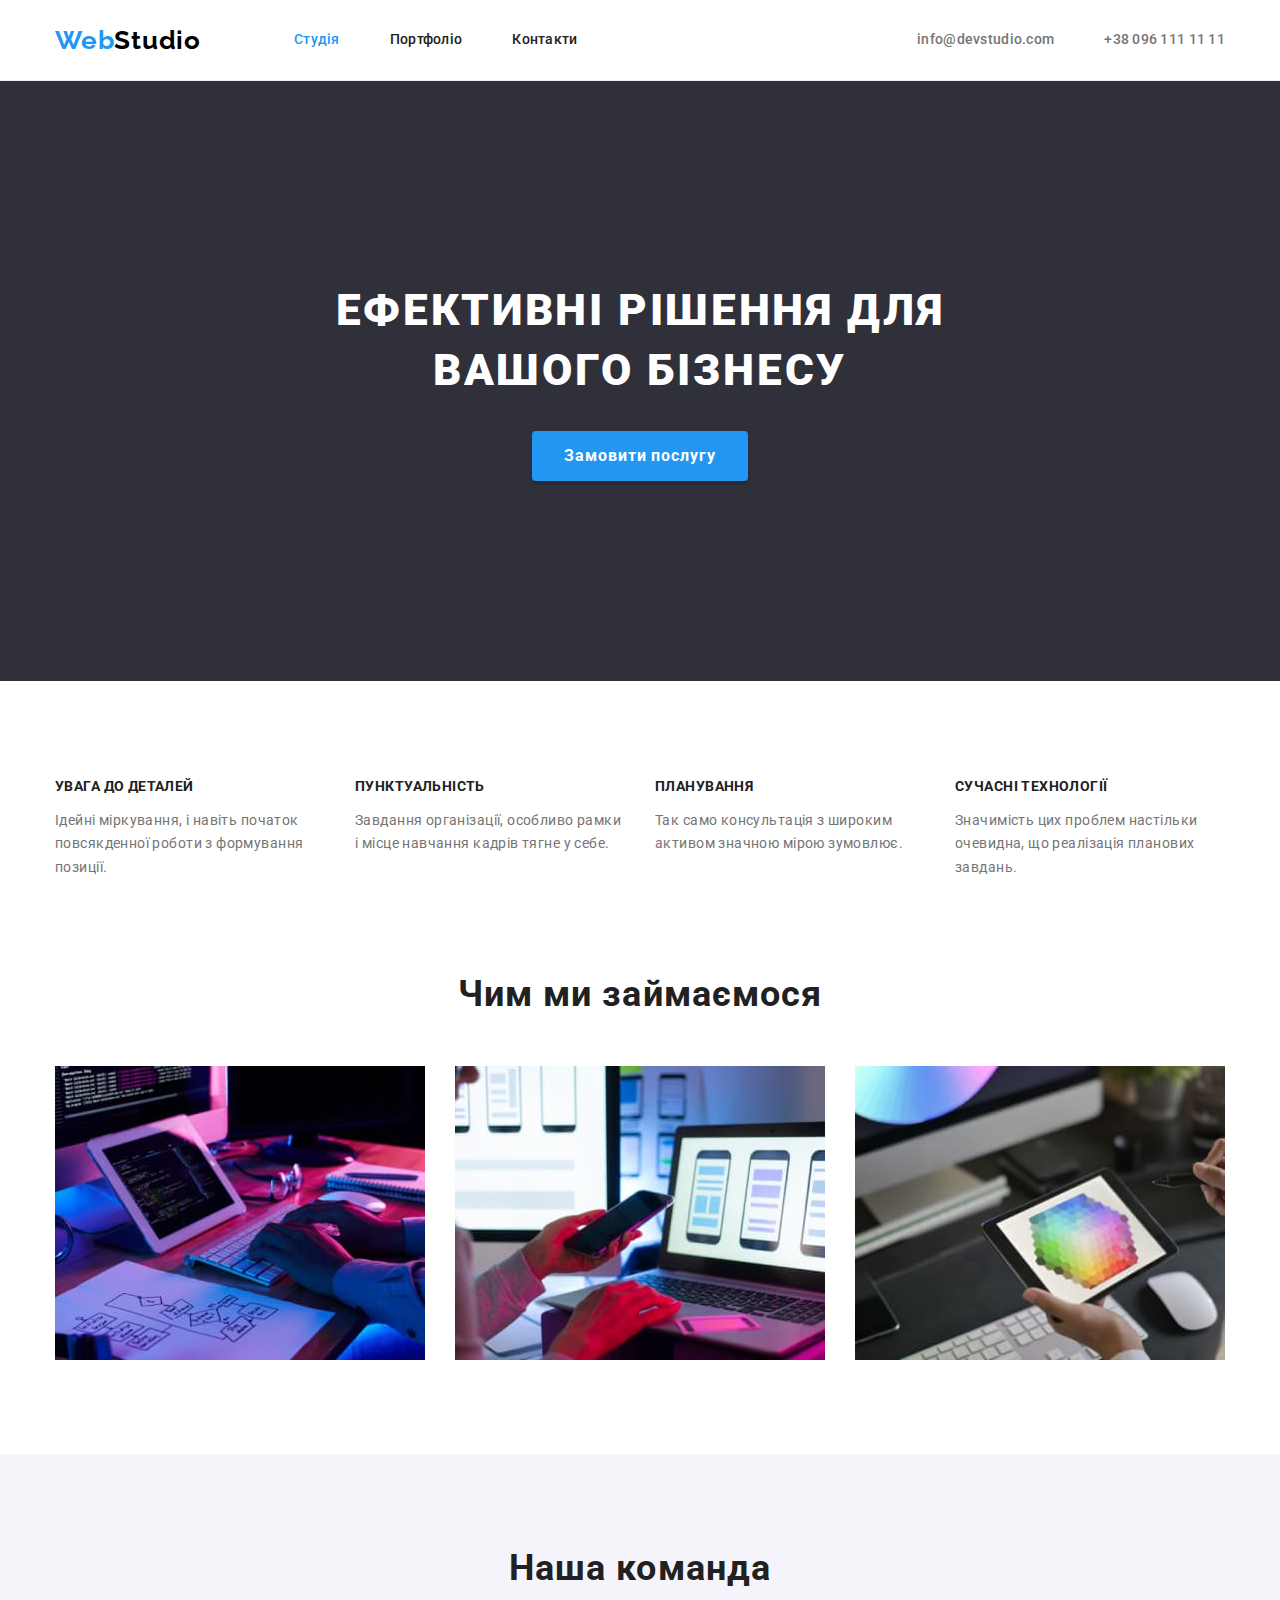
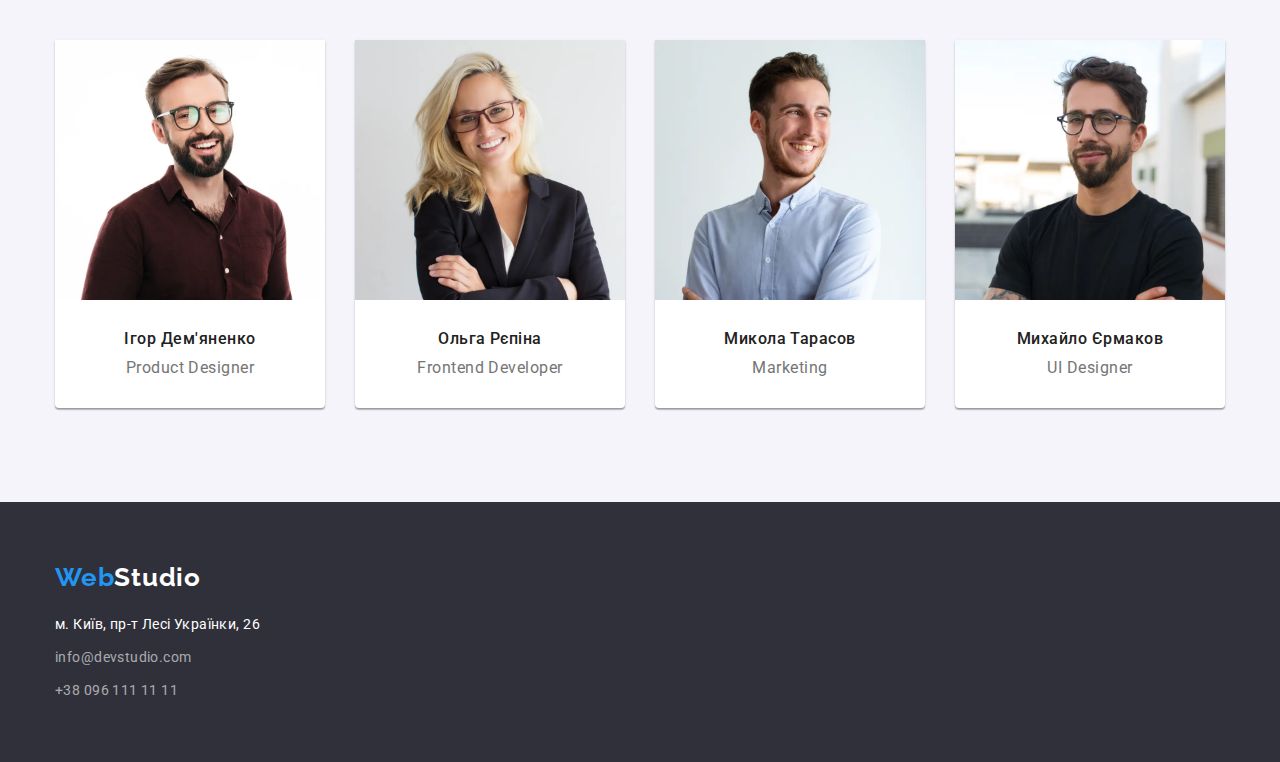
==== index.html @ c456d240 "Initial commit" ====
<!DOCTYPE html>
<html lang="uk">
<head>
    <meta charset="UTF-8">
    <meta http-equiv="X-UA-Compatible" content="IE=edge">
    <meta name="viewport" content="width=device-width, initial-scale=1.0">
    <title>Студія</title>
    
    <link rel="preconnect" href="https://fonts.googleapis.com">
    <link rel="preconnect" href="https://fonts.gstatic.com" crossorigin>
    <link href="https://fonts.googleapis.com/css2?family=Raleway:wght@700&family=Roboto:wght@400;500;700;900&display=swap"
        rel="stylesheet">
    <link rel="stylesheet" href="https://cdnjs.cloudflare.com/ajax/libs/modern-normalize/1.1.0/modern-normalize.min.css">
    <link rel="stylesheet" href="./css/styles.css">
</head>

<body>
    <header class="header">
        <div class="header-flex container">

            <a class="header-logo link" href="./index.html"><span class="header-logo-web">Web</span><span
                    class="header-logo-studio">Studio</span></a>

            <nav class="header-nav">
                <ul class="nav-list list">
                    <li><a class="nav-link link current" href="./index.html">Студія</a></li>
                    <li><a class="nav-link link" href="./portfolio.html">Портфоліо</a></li>
                    <li><a class="nav-link link" href="/">Контакти</a></li>
                </ul>
            </nav>

            <ul class="address-list list">
                <li><a class="address-link link" href="mailto:info@devstudio.com">info@devstudio.com</a></li>
                <li><a class="address-link link" href="tel:+380961111111">+38 096 111 11 11</a></li>
            </ul>
        </div>
    </header>

    <main>
        
        <section class="hero section">
            <div class="hero-block container">
                <h1 class="hero-title">ЕФЕКТИВНІ РІШЕННЯ ДЛЯ ВАШОГО БІЗНЕСУ</h1>
                <button class="hero-button" type="button">Замовити послугу</button>
            </div>
        </section>
    
        <section class="features section">
            <div class="container">
                <ul class="features-list list">
                    <li class="features-item">
                        <h2 class="features-header">УВАГА ДО ДЕТАЛЕЙ</h2>
                        <p class="features-text">Ідейні міркування, і навіть початок повсякденної роботи з формування позиції.</p>
                    </li>
                    <li class="features-item">
                        <h2 class="features-header">ПУНКТУАЛЬНІСТЬ</h2>
                        <p class="features-text">Завдання організації, особливо рамки і місце навчання кадрів тягне у себе.</p>
                    </li>
                    <li class="features-item">
                        <h2 class="features-header">ПЛАНУВАННЯ</h2>
                        <p class="features-text">Так само консультація з широким активом значною мірою зумовлює.</p>
                    </li>
                    <li class="features-item">
                        <h2 class="features-header">СУЧАСНІ ТЕХНОЛОГІЇ</h2>
                        <p class="features-text">Значимість цих проблем настільки очевидна, що реалізація планових завдань.</p>
                    </li>
                </ul>
            </div>
        </section>

        <section class="about-us section">
            <div class="container">
                <h2 class="about-us-header">Чим ми займаємося</h2>

                <ul class="about-us-list list">
                    <li class="about-us-item">
                        <img src="./images/index-section-what-do-we-do/box1.jpg"
                        alt="Введення тексту на клавіатурі планшета з червоним освітленням" width="370" height="294">
                    </li>
                    <li class="about-us-item">
                        <img src="./images/index-section-what-do-we-do/box2.jpg"
                        alt="Розробка меню додатків на ноутбуці, тримаючи в руці справжній телефон, як приклад. Ліворуч є величезний РК-екран, який показує те саме"
                        width="370" height="294">
                    </li>
                    <li class="about-us-item">
                        <img src="./images/index-section-what-do-we-do/box3.jpg"
                        alt="Вибір кольору за допомогою планшета з палітрою кольорів. На задньому плані розташований великий РК-екран, який відображає вибраний колір. Це градієнт від білого та фіолетового до синього та рожевого"
                        width="370" height="294">
                    </li>

                </ul>
            </div>
        </section>

        <section class="our-team section">
            <div class="container">
                <h2 class="our-team-header">Наша команда</h2>
                
                <ul class="out-team-list list">
                        <li class="our-team-item">
                            <img src="./images/index-section-our-team/img1.webp" alt="Ігор Дем'яненко" width="270" height="260">
                            <div class="team-wrapper">
                            <h3 class="our-team-name">Ігор Дем'яненко</h3>
                            <p class="our-team-text">Product Designer</p>
                            </div>
                        </li>
                    
                        <li class="our-team-item">
                            <img src="./images/index-section-our-team/img2.webp" alt="Ольга Рєпіна" width="270" height="260">
                            <div class="team-wrapper">
                            <h3 class="our-team-name">Ольга Рєпіна</h3>                    <p class="our-team-text">Frontend Developer</p>
                            </div>
                        </li>
                   
                        <li class="our-team-item">
                            <img src="./images/index-section-our-team/img3.webp" alt="Микола Тарасов" width="270" height="260">
                            <div class="team-wrapper">
                            <h3 class="our-team-name">Микола Тарасов</h3>
                            <p class="our-team-text">Marketing</p>
                            </div>
                        </li>
                    
                        <li class="our-team-item">
                            <img src="./images/index-section-our-team/img4.webp" alt="Михайло Єрмаков" width="270" height="260">
                            <div class="team-wrapper">
                            <h3 class="our-team-name">Михайло Єрмаков</h3>
                            <p class="our-team-text">UI Designer</p>
                            </div>
                        </li>
                </ul>
            </div>
        </section>
        
    </main>
    <footer class="footer section">
        <div class="footer-card container">
            <a class="footer-logo link" href="./index.html">
                <span class="footer-logo-web">Web</span><span class="footer-logo-studio">Studio</span>
            </a>

            <address class="footer-address">
                <p class="address-street">м. Київ, пр-т Лесі Українки, 26</p>
                <ul class="footer-list list">
                    <li class="footer-item"><a class="footer-link link" href="mailto:info@devstudio.com">info@devstudio.com</a></li>
                    <li class="footer-item"><a class="footer-link link" href="tel:+380961111111">+38 096 111 11 11</a></li>
                </ul>
            </address>
        </div>
    </footer>
</body>
</html>
---- css/styles.css ----
:root {
    
    --color-blue-letters: #2196F3;

    --color-blue-section: #2F303A;

    --color-black-h:#212121;
    --color-black-logo: #000000;
    
    --color-grey-p:#757575;
    --color-grey-button: #F5F4FA;
    --color-grey-border:#ECECEC;
    
    --color-white-text:#FFFFFF;
    --color-white-background:#EEEEEE;
    --color-white-background2: #F5F5F5;

}

body {
    font-family: 'Roboto', sans-serif;
    color: var(--color-black-h);
    }

/*----------reset-----------*/

h1, 
h2, 
h3, 
h4, 
h5, 
h6, 
p,
ul {
    margin:0;
    padding:0;
}

.list  {
    list-style:none;
    margin:0;
    padding:0;
} 

.link {
text-decoration: none;
}

img {
    display:block;
}

/*----------reset-----------*/

/*----------container-----------*/

.container {
    width:1200px;
    margin: 0 auto;
    padding: 0 15px;
    }

.section {
    padding:94px 0px;
}

/*----------container-----------*/

/*
################
               main page 
################
*/
/*++++++++++header++++++++++*/

.header {
    border-bottom: 1px solid #ECECEC;
}

/*----------logo-design-----------*/
.header-logo {
    font-family: 'Raleway', sans-serif;
    font-weight: 700;
    font-size: 26px;
    line-height: 1.19;
    letter-spacing: 0.03em;
}
.header-logo-web {
    color: var(--color-blue-letters);
}
.header-logo-studio {
    color: var(--color-black-logo);
}
/*----------logo-design-----------*/

/*----------header-flex-----------*/
.header-flex {
    display: flex;
    align-items: center;
}
.header-nav {
    margin-left: 93px;
}
.address-list {
    display:flex;
    margin-left:auto;
    gap:50px;
    
}
.nav-list {
    display: flex;
    gap:50px;
}
/*----------header-flex-----------*/

/*----------header-style-----------*/
.nav-link,
 .address-link {
    display:block;
    padding: 32px 0;
    font-weight: 500;
    font-size: 14px;
    line-height: 1.14;
    letter-spacing: 0.02em;

    color:var(--color-black-h);
}
.address-link {
    color:var(--color-grey-p);
}
/*----------header-style-----------*/

/* --- first version long---*/
/*.nav-link:hover,
.nav-link:focus,
.address-link:hover, 
.address-link:focus,
.footer-link:hover,
.footer-link:focus*/ 
/* --- first version long---*/

/*----------header-interactive-----------*/
.link:hover,
.link:focus {
    color: var(--color-blue-letters);
}

.nav-list .current {
    color: var(--color-blue-letters);
}
/*----------header-interactive-----------*/

/*++++++++++header++++++++++*/

/*++++++++++hero++++++++++*/

.hero {
    padding:200px 0;
    margin-left:auto;
    margin-right:auto;
    background-color: var(--color-blue-section);
    
    text-align:center; /*to center a button. Button is inline-block, and can be aligned by  */
}




.hero-title {
    width:696px;    /*to transfer correctly text to new line*/
    margin:0 auto; /*to center h1 inside hero block. In block elements text auto-aligned to left side*/
    margin-bottom:30px;

    font-weight: 900;
    font-size: 44px;
    line-height: 1.36;
    text-align: center;
    letter-spacing: 0.06em;
    text-transform: uppercase;
    color:var(--color-white-text);
}

.hero-button {

    min-height: 50px;   /*so a button changes size if we type more text*/
    min-width: 216px;
    border: none;
    border-radius: 4px;

    font-family: inherit;
    font-weight: 700;
    font-size: 16px;
    line-height: 1.87;
    letter-spacing: 0.06em;
    

    cursor:pointer;
    
    color: var(--color-white-text);
    background-color: var(--color-blue-letters);
    box-shadow: 0px 4px 4px rgba(0, 0, 0, 0.15);
}

/*++++++++++hero++++++++++*/

/*++++++++++features++++++++++*/

.features-list {
    display:flex;
    gap:30px;
}

.features-item {
    width:270px;
    }

.features-header {
    margin-bottom: 10px;

    font-weight: 700;
    font-size: 14px;
    line-height: 1.71;
    letter-spacing: 0.03em;
    text-transform: uppercase;

    color:var(--color-black-h);
}

.features-text {
    font-size: 14px;
    line-height: 1.71;
    letter-spacing: 0.03em;
    color: var(--color-grey-p);

}

/*++++++++++features++++++++++*/

/*++++++++++about-us++++++++++*/

.about-us {
   padding-top:0;
}

.about-us-header {
    margin-bottom:50px;
    font-weight: 700;
    font-size: 36px;
    line-height: 1.16;
    text-align: center;
    letter-spacing: 0.03em;
    color: var(--color-black-h);
}

.about-us-list {
    display:flex;
    gap:30px;
}

.about-us-item {
}

/*++++++++++about-us++++++++++*/

/*++++++++++our-team++++++++++*/

.our-team {
background-color:#F5F4FA;
}

.our-team-header {
    margin-bottom:50px;

    font-weight: 700;
    font-size: 36px;
    line-height: 1.16;
    text-align: center;
    letter-spacing: 0.03em;
    color:var(--color-black-h);
}

.out-team-list {
    display:flex;
    gap:30px;
}

.our-team-item {
    text-align: center;
    background-color:#FFFFFF;
    box-shadow: 0px 1px 3px rgba(0, 0, 0, 0.12), 0px 1px 1px rgba(0, 0, 0, 0.14), 0px 2px 1px rgba(0, 0, 0, 0.2);
    border-radius: 0px 0px 4px 4px;
}

.team-wrapper {
    padding:30px 0;
    
}

.our-team-name {
    margin-bottom:10px;
    font-weight: 500;
    font-size: 16px;
    line-height: 1.18;
    letter-spacing: 0.03em;
    color: var(--color-black-h);
}

.our-team-text {
    font-size: 16px;
    line-height: 1.18;
    letter-spacing: 0.03em;
    color: var(--color-grey-p);
}

/*++++++++++our-team++++++++++*/


/*++++++++++footer++++++++++*/

.footer {
    background-color: var(--color-blue-section);
    padding:60px 0;
}

.footer-card {
}

.footer-address {
    font-style:normal;
    margin-top:20px;
}

.footer-logo {
    font-family: 'Raleway', sans-serif;
    font-weight:700;
    font-size:26px;
    line-height:1.19;
    letter-spacing:0.03em;
}

.footer-logo-web {
    color: var(--color-blue-letters);
}

.footer-logo-studio {
    margin-bottom:20px;

    color: var(--color-white-text);
}

.address-street {
    margin-bottom:9px;

    font-size: 14px;
    line-height: 1.71;
    letter-spacing: 0.03em;
    color:var(--color-white-text);
}

/*.footer-item:first-child {
    margin-bottom: 9px;}
    Gives margin-bottom only to 1st element. 
    If more "a" are added  - they won't have margin*/

.footer-item:not(:last-child) {
    margin-bottom:9px;
}

.footer-link {
    font-size: 14px;
    line-height: 24px;
    letter-spacing: 0.03em;
    color: rgba(255, 255, 255, 0.6);
    
}

/*++++++++++footer++++++++++*/

/*===========portfolio-page==========*/

/*++++++++++portfolio-cards++++++++++*/


.portfolio-wrapper {
    
    padding: 20px 24px;
    border: 1px solid #EEEEEE;
    border-top:none;
    /*width:370px; - збільшує висоту */
    /* без width:370px; має ширину 404px; Не розумію, бо воно ж 
    box-sizing:border-box і не повинно міняти розмір */
}

.portfolio-card-title {
    margin-bottom:4px;
    font-weight: 700;
    font-size: 18px;
    line-height: 2;
    letter-spacing: 0.06em;
    color:var(--color-black-h);
}

.portfolio-card-text {

    font-size: 16px;
    line-height: 1.87;
    letter-spacing: 0.03em;
    color: var(--color-grey-p);
}

/*++++++++++portfolio-cards++++++++++*/

/*++++++++++button++++++++++*/

.portfolio-button {
    padding: 6px 22px;
    font-family:inherit;
    background-color: var(--color-grey-button);
    border-radius: 4px;
    font-size: 16px;
    line-height: 1.62;
    font-weight: 500;
    border: none;
}

.portfolio-button:hover,
.portfolio-button:focus {
    background-color: var(--color-blue-letters);
    color: var(--color-white-text);
    cursor:pointer;
}

/*++++++++++button++++++++++*/

/*++++++++++portfolio-flex++++++++++*/

.portfolio-buttons-list {
    display:flex;
    justify-content:center;
    gap:8px;
    margin-bottom:50px;
}

.portfolio-card-list {
    display:flex;
    flex-wrap:wrap;
    gap:30px;

}

/*++++++++++portfolio-flex++++++++++*/
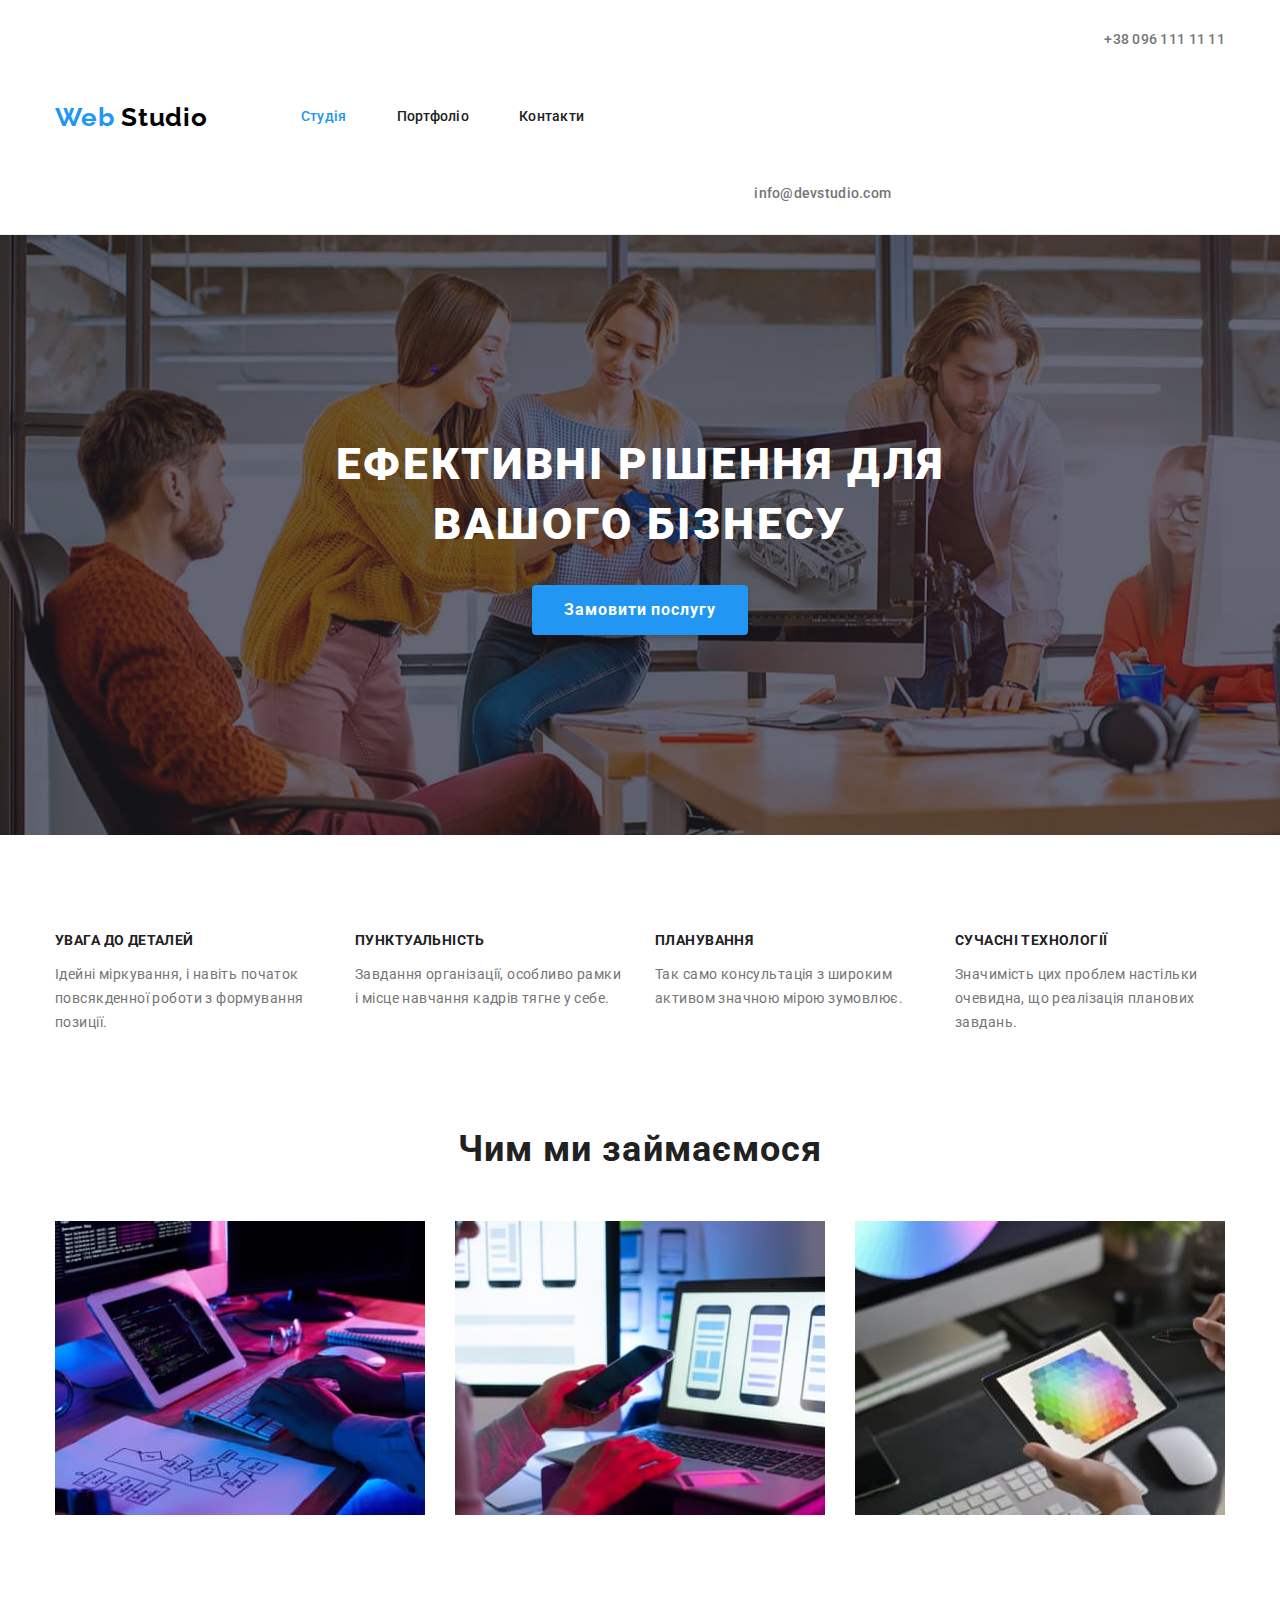
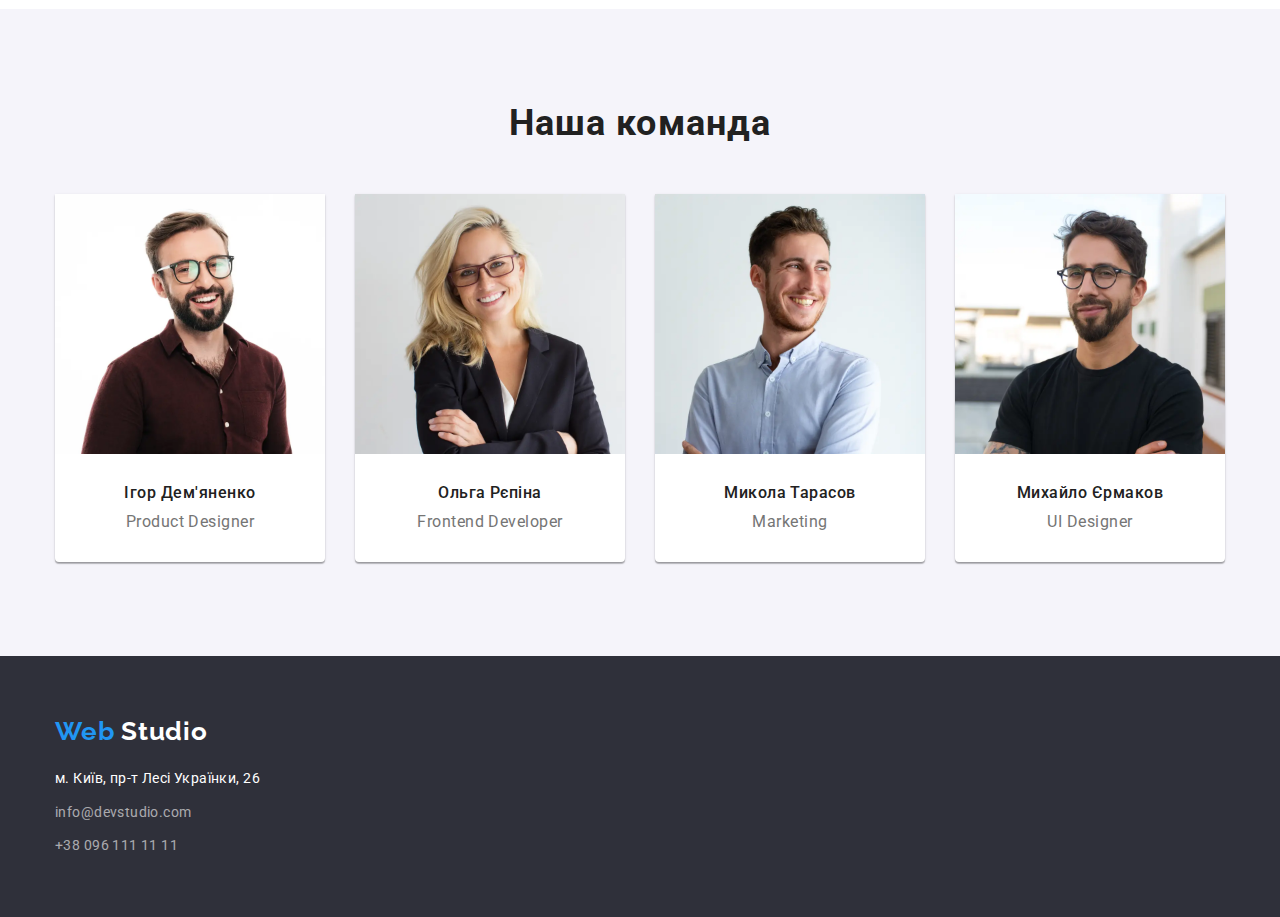
==== commit 15d566e7: "cosmetic-changes-code" ====
--- a/index.html
+++ b/index.html
@@ -1,37 +1,75 @@
 <!DOCTYPE html>
 <html lang="uk">
 <head>
+
     <meta charset="UTF-8">
     <meta http-equiv="X-UA-Compatible" content="IE=edge">
     <meta name="viewport" content="width=device-width, initial-scale=1.0">
-    <title>Студія</title>
+    
+    <title>
+        Студія
+    </title>
     
     <link rel="preconnect" href="https://fonts.googleapis.com">
     <link rel="preconnect" href="https://fonts.gstatic.com" crossorigin>
     <link href="https://fonts.googleapis.com/css2?family=Raleway:wght@700&family=Roboto:wght@400;500;700;900&display=swap"
         rel="stylesheet">
+
     <link rel="stylesheet" href="https://cdnjs.cloudflare.com/ajax/libs/modern-normalize/1.1.0/modern-normalize.min.css">
+
     <link rel="stylesheet" href="./css/styles.css">
+
 </head>
 
 <body>
     <header class="header">
         <div class="header-flex container">
 
-            <a class="header-logo link" href="./index.html"><span class="header-logo-web">Web</span><span
-                    class="header-logo-studio">Studio</span></a>
+            <a class="header-logo link" href="./index.html">
+                <span class="header-logo-web">
+                    Web
+                </span>
+                <span class="header-logo-studio">
+                    Studio
+                </span>
+            </a>
 
             <nav class="header-nav">
                 <ul class="nav-list list">
-                    <li><a class="nav-link link current" href="./index.html">Студія</a></li>
-                    <li><a class="nav-link link" href="./portfolio.html">Портфоліо</a></li>
-                    <li><a class="nav-link link" href="/">Контакти</a></li>
+                    <li>
+                        <a class="nav-link link current" href="./index.html">
+                            Студія
+                        </a>
+                    </li>
+                    <li>
+                        <a class="nav-link link" href="./portfolio.html">
+                            Портфоліо
+                        </a>
+                    </li>
+                    <li>
+                        <a class="nav-link link" href="/">
+                            Контакти
+                        </a>
+                    </li>
                 </ul>
             </nav>
 
             <ul class="address-list list">
-                <li><a class="address-link link" href="mailto:info@devstudio.com">info@devstudio.com</a></li>
-                <li><a class="address-link link" href="tel:+380961111111">+38 096 111 11 11</a></li>
+                <li>
+                    <svg class="envelope-item">
+                        <use href="./images/svg/icons.svg">
+
+                        </use>
+                    </svg>
+                    <a class="address-link link" href="mailto:info@devstudio.com">
+                        info@devstudio.com
+                    </a>
+                </li>
+                <li>
+                    <a class="address-link link" href="tel:+380961111111">
+                        +38 096 111 11 11
+                    </a>
+                </li>
             </ul>
         </div>
     </header>
@@ -40,8 +78,12 @@
         
         <section class="hero section">
             <div class="hero-block container">
-                <h1 class="hero-title">ЕФЕКТИВНІ РІШЕННЯ ДЛЯ ВАШОГО БІЗНЕСУ</h1>
-                <button class="hero-button" type="button">Замовити послугу</button>
+                <h1 class="hero-title">
+                    ЕФЕКТИВНІ РІШЕННЯ ДЛЯ ВАШОГО БІЗНЕСУ
+                </h1>
+                <button class="hero-button" type="button">
+                    Замовити послугу
+                </button>
             </div>
         </section>
     
@@ -49,20 +91,36 @@
             <div class="container">
                 <ul class="features-list list">
                     <li class="features-item">
-                        <h2 class="features-header">УВАГА ДО ДЕТАЛЕЙ</h2>
-                        <p class="features-text">Ідейні міркування, і навіть початок повсякденної роботи з формування позиції.</p>
-                    </li>
-                    <li class="features-item">
-                        <h2 class="features-header">ПУНКТУАЛЬНІСТЬ</h2>
-                        <p class="features-text">Завдання організації, особливо рамки і місце навчання кадрів тягне у себе.</p>
-                    </li>
-                    <li class="features-item">
-                        <h2 class="features-header">ПЛАНУВАННЯ</h2>
-                        <p class="features-text">Так само консультація з широким активом значною мірою зумовлює.</p>
-                    </li>
-                    <li class="features-item">
-                        <h2 class="features-header">СУЧАСНІ ТЕХНОЛОГІЇ</h2>
-                        <p class="features-text">Значимість цих проблем настільки очевидна, що реалізація планових завдань.</p>
+                        <h2 class="features-header">
+                            УВАГА ДО ДЕТАЛЕЙ
+                        </h2>
+                        <p class="features-text">
+                            Ідейні міркування, і навіть початок повсякденної роботи з формування позиції.
+                        </p>
+                    </li>
+                    <li class="features-item">
+                        <h2 class="features-header">
+                            ПУНКТУАЛЬНІСТЬ
+                        </h2>
+                        <p class="features-text">
+                            Завдання організації, особливо рамки і місце навчання кадрів тягне у себе.
+                        </p>
+                    </li>
+                    <li class="features-item">
+                        <h2 class="features-header">
+                            ПЛАНУВАННЯ
+                        </h2>
+                        <p class="features-text">
+                            Так само консультація з широким активом значною мірою зумовлює.
+                        </p>
+                    </li>
+                    <li class="features-item">
+                        <h2 class="features-header">
+                            СУЧАСНІ ТЕХНОЛОГІЇ
+                        </h2>
+                        <p class="features-text">
+                            Значимість цих проблем настільки очевидна, що реалізація планових завдань.
+                        </p>
                     </li>
                 </ul>
             </div>
@@ -70,7 +128,9 @@
 
         <section class="about-us section">
             <div class="container">
-                <h2 class="about-us-header">Чим ми займаємося</h2>
+                <h2 class="about-us-header">
+                    Чим ми займаємося
+                </h2>
 
                 <ul class="about-us-list list">
                     <li class="about-us-item">
@@ -94,37 +154,56 @@
 
         <section class="our-team section">
             <div class="container">
-                <h2 class="our-team-header">Наша команда</h2>
+                <h2 class="our-team-header">
+                    Наша команда
+                </h2>
                 
                 <ul class="out-team-list list">
                         <li class="our-team-item">
                             <img src="./images/index-section-our-team/img1.webp" alt="Ігор Дем'яненко" width="270" height="260">
                             <div class="team-wrapper">
-                            <h3 class="our-team-name">Ігор Дем'яненко</h3>
-                            <p class="our-team-text">Product Designer</p>
+                                <h3 class="our-team-name">
+                                    Ігор Дем'яненко
+                                </h3>
+                                <p class="our-team-text">
+                                    Product Designer
+                                </p>
                             </div>
                         </li>
                     
                         <li class="our-team-item">
                             <img src="./images/index-section-our-team/img2.webp" alt="Ольга Рєпіна" width="270" height="260">
                             <div class="team-wrapper">
-                            <h3 class="our-team-name">Ольга Рєпіна</h3>                    <p class="our-team-text">Frontend Developer</p>
+                                <h3 class="our-team-name">
+                                    Ольга Рєпіна
+                                </h3>                    
+                                <p class="our-team-text">
+                                    Frontend Developer
+                                </p>
                             </div>
                         </li>
                    
                         <li class="our-team-item">
                             <img src="./images/index-section-our-team/img3.webp" alt="Микола Тарасов" width="270" height="260">
                             <div class="team-wrapper">
-                            <h3 class="our-team-name">Микола Тарасов</h3>
-                            <p class="our-team-text">Marketing</p>
+                                <h3 class="our-team-name">
+                                    Микола Тарасов
+                                </h3>
+                                <p class="our-team-text">
+                                    Marketing
+                                </p>
                             </div>
                         </li>
                     
                         <li class="our-team-item">
                             <img src="./images/index-section-our-team/img4.webp" alt="Михайло Єрмаков" width="270" height="260">
                             <div class="team-wrapper">
-                            <h3 class="our-team-name">Михайло Єрмаков</h3>
-                            <p class="our-team-text">UI Designer</p>
+                                <h3 class="our-team-name">
+                                    Михайло Єрмаков
+                                </h3>
+                                <p class="our-team-text">
+                                    UI Designer
+                                </p>
                             </div>
                         </li>
                 </ul>
@@ -135,14 +214,29 @@
     <footer class="footer section">
         <div class="footer-card container">
             <a class="footer-logo link" href="./index.html">
-                <span class="footer-logo-web">Web</span><span class="footer-logo-studio">Studio</span>
+                <span class="footer-logo-web">
+                    Web
+                </span>
+                <span class="footer-logo-studio">
+                    Studio
+                </span>
             </a>
 
             <address class="footer-address">
-                <p class="address-street">м. Київ, пр-т Лесі Українки, 26</p>
+                <p class="address-street">
+                    м. Київ, пр-т Лесі Українки, 26
+                </p>
                 <ul class="footer-list list">
-                    <li class="footer-item"><a class="footer-link link" href="mailto:info@devstudio.com">info@devstudio.com</a></li>
-                    <li class="footer-item"><a class="footer-link link" href="tel:+380961111111">+38 096 111 11 11</a></li>
+                    <li class="footer-item">
+                        <a class="footer-link link" href="mailto:info@devstudio.com">
+                            info@devstudio.com
+                        </a>
+                    </li>
+                    <li class="footer-item">
+                        <a class="footer-link link" href="tel:+380961111111">       
+                            +38 096 111 11 11
+                        </a>
+                    </li>
                 </ul>
             </address>
         </div>
--- a/css/styles.css
+++ b/css/styles.css
@@ -1,18 +1,18 @@
 :root {
-    
+
     --color-blue-letters: #2196F3;
 
     --color-blue-section: #2F303A;
 
-    --color-black-h:#212121;
+    --color-black-h: #212121;
     --color-black-logo: #000000;
-    
-    --color-grey-p:#757575;
+
+    --color-grey-p: #757575;
     --color-grey-button: #F5F4FA;
-    --color-grey-border:#ECECEC;
-    
-    --color-white-text:#FFFFFF;
-    --color-white-background:#EEEEEE;
+    --color-grey-border: #ECECEC;
+
+    --color-white-text: #FFFFFF;
+    --color-white-background: #EEEEEE;
     --color-white-background2: #F5F5F5;
 
 }
@@ -20,34 +20,34 @@
 body {
     font-family: 'Roboto', sans-serif;
     color: var(--color-black-h);
-    }
+}
 
 /*----------reset-----------*/
 
-h1, 
-h2, 
-h3, 
-h4, 
-h5, 
-h6, 
+h1,
+h2,
+h3,
+h4,
+h5,
+h6,
 p,
 ul {
-    margin:0;
-    padding:0;
-}
-
-.list  {
-    list-style:none;
-    margin:0;
-    padding:0;
-} 
+    margin: 0;
+    padding: 0;
+}
+
+.list {
+    list-style: none;
+    margin: 0;
+    padding: 0;
+}
 
 .link {
-text-decoration: none;
+    text-decoration: none;
 }
 
 img {
-    display:block;
+    display: block;
 }
 
 /*----------reset-----------*/
@@ -55,13 +55,13 @@
 /*----------container-----------*/
 
 .container {
-    width:1200px;
+    width: 1200px;
     margin: 0 auto;
     padding: 0 15px;
-    }
+}
 
 .section {
-    padding:94px 0px;
+    padding: 94px 0px;
 }
 
 /*----------container-----------*/
@@ -85,12 +85,15 @@
     line-height: 1.19;
     letter-spacing: 0.03em;
 }
+
 .header-logo-web {
     color: var(--color-blue-letters);
 }
+
 .header-logo-studio {
     color: var(--color-black-logo);
 }
+
 /*----------logo-design-----------*/
 
 /*----------header-flex-----------*/
@@ -98,36 +101,42 @@
     display: flex;
     align-items: center;
 }
+
 .header-nav {
     margin-left: 93px;
 }
+
 .address-list {
-    display:flex;
-    margin-left:auto;
-    gap:50px;
-    
-}
+    display: flex;
+    margin-left: auto;
+    gap: 50px;
+
+}
+
 .nav-list {
     display: flex;
-    gap:50px;
-}
+    gap: 50px;
+}
+
 /*----------header-flex-----------*/
 
 /*----------header-style-----------*/
 .nav-link,
- .address-link {
-    display:block;
+.address-link {
+    display: block;
     padding: 32px 0;
     font-weight: 500;
     font-size: 14px;
     line-height: 1.14;
     letter-spacing: 0.02em;
 
-    color:var(--color-black-h);
-}
+    color: var(--color-black-h);
+}
+
 .address-link {
-    color:var(--color-grey-p);
-}
+    color: var(--color-grey-p);
+}
+
 /*----------header-style-----------*/
 
 /* --- first version long---*/
@@ -136,7 +145,7 @@
 .address-link:hover, 
 .address-link:focus,
 .footer-link:hover,
-.footer-link:focus*/ 
+.footer-link:focus*/
 /* --- first version long---*/
 
 /*----------header-interactive-----------*/
@@ -148,6 +157,7 @@
 .nav-list .current {
     color: var(--color-blue-letters);
 }
+
 /*----------header-interactive-----------*/
 
 /*++++++++++header++++++++++*/
@@ -155,21 +165,35 @@
 /*++++++++++hero++++++++++*/
 
 .hero {
-    padding:200px 0;
-    margin-left:auto;
-    margin-right:auto;
-    background-color: var(--color-blue-section);
-    
-    text-align:center; /*to center a button. Button is inline-block, and can be aligned by  */
+    /* hw-04*/
+    background-image: linear-gradient(to left, rgba(47, 48, 58, 0.4), rgba(47, 48, 58, 0.4)), url(../images/index-hero/hero-bg.jpg);
+    max-width: 1600px;
+    background-color: #C4C4C4;
+    background-repeat: no-repeat;
+
+    /*hw-04*/
+
+    /*hw-03*/
+    padding: 200px 0;
+    margin-left: auto;
+    margin-right: auto;
+    /*background-color: var(--color-blue-section);*/
+    /*hw-04*/
+
+    text-align: center;
+    /*to center a button. Button is inline-block, and can be aligned by  */
+    /*hw-03*/
 }
 
 
 
 
 .hero-title {
-    width:696px;    /*to transfer correctly text to new line*/
-    margin:0 auto; /*to center h1 inside hero block. In block elements text auto-aligned to left side*/
-    margin-bottom:30px;
+    width: 696px;
+    /*to transfer correctly text to new line*/
+    margin: 0 auto;
+    /*to center h1 inside hero block. In block elements text auto-aligned to left side*/
+    margin-bottom: 30px;
 
     font-weight: 900;
     font-size: 44px;
@@ -177,12 +201,13 @@
     text-align: center;
     letter-spacing: 0.06em;
     text-transform: uppercase;
-    color:var(--color-white-text);
+    color: var(--color-white-text);
 }
 
 .hero-button {
 
-    min-height: 50px;   /*so a button changes size if we type more text*/
+    min-height: 50px;
+    /*so a button changes size if we type more text*/
     min-width: 216px;
     border: none;
     border-radius: 4px;
@@ -192,10 +217,10 @@
     font-size: 16px;
     line-height: 1.87;
     letter-spacing: 0.06em;
-    
-
-    cursor:pointer;
-    
+
+
+    cursor: pointer;
+
     color: var(--color-white-text);
     background-color: var(--color-blue-letters);
     box-shadow: 0px 4px 4px rgba(0, 0, 0, 0.15);
@@ -206,13 +231,13 @@
 /*++++++++++features++++++++++*/
 
 .features-list {
-    display:flex;
-    gap:30px;
+    display: flex;
+    gap: 30px;
 }
 
 .features-item {
-    width:270px;
-    }
+    width: 270px;
+}
 
 .features-header {
     margin-bottom: 10px;
@@ -223,7 +248,7 @@
     letter-spacing: 0.03em;
     text-transform: uppercase;
 
-    color:var(--color-black-h);
+    color: var(--color-black-h);
 }
 
 .features-text {
@@ -239,11 +264,11 @@
 /*++++++++++about-us++++++++++*/
 
 .about-us {
-   padding-top:0;
+    padding-top: 0;
 }
 
 .about-us-header {
-    margin-bottom:50px;
+    margin-bottom: 50px;
     font-weight: 700;
     font-size: 36px;
     line-height: 1.16;
@@ -253,51 +278,50 @@
 }
 
 .about-us-list {
-    display:flex;
-    gap:30px;
-}
-
-.about-us-item {
-}
+    display: flex;
+    gap: 30px;
+}
+
+.about-us-item {}
 
 /*++++++++++about-us++++++++++*/
 
 /*++++++++++our-team++++++++++*/
 
 .our-team {
-background-color:#F5F4FA;
+    background-color: #F5F4FA;
 }
 
 .our-team-header {
-    margin-bottom:50px;
+    margin-bottom: 50px;
 
     font-weight: 700;
     font-size: 36px;
     line-height: 1.16;
     text-align: center;
     letter-spacing: 0.03em;
-    color:var(--color-black-h);
+    color: var(--color-black-h);
 }
 
 .out-team-list {
-    display:flex;
-    gap:30px;
+    display: flex;
+    gap: 30px;
 }
 
 .our-team-item {
     text-align: center;
-    background-color:#FFFFFF;
+    background-color: #FFFFFF;
     box-shadow: 0px 1px 3px rgba(0, 0, 0, 0.12), 0px 1px 1px rgba(0, 0, 0, 0.14), 0px 2px 1px rgba(0, 0, 0, 0.2);
     border-radius: 0px 0px 4px 4px;
 }
 
 .team-wrapper {
-    padding:30px 0;
-    
+    padding: 30px 0;
+
 }
 
 .our-team-name {
-    margin-bottom:10px;
+    margin-bottom: 10px;
     font-weight: 500;
     font-size: 16px;
     line-height: 1.18;
@@ -319,23 +343,22 @@
 
 .footer {
     background-color: var(--color-blue-section);
-    padding:60px 0;
-}
-
-.footer-card {
-}
+    padding: 60px 0;
+}
+
+.footer-card {}
 
 .footer-address {
-    font-style:normal;
-    margin-top:20px;
+    font-style: normal;
+    margin-top: 20px;
 }
 
 .footer-logo {
     font-family: 'Raleway', sans-serif;
-    font-weight:700;
-    font-size:26px;
-    line-height:1.19;
-    letter-spacing:0.03em;
+    font-weight: 700;
+    font-size: 26px;
+    line-height: 1.19;
+    letter-spacing: 0.03em;
 }
 
 .footer-logo-web {
@@ -343,18 +366,18 @@
 }
 
 .footer-logo-studio {
-    margin-bottom:20px;
+    margin-bottom: 20px;
 
     color: var(--color-white-text);
 }
 
 .address-street {
-    margin-bottom:9px;
+    margin-bottom: 9px;
 
     font-size: 14px;
     line-height: 1.71;
     letter-spacing: 0.03em;
-    color:var(--color-white-text);
+    color: var(--color-white-text);
 }
 
 /*.footer-item:first-child {
@@ -363,7 +386,7 @@
     If more "a" are added  - they won't have margin*/
 
 .footer-item:not(:last-child) {
-    margin-bottom:9px;
+    margin-bottom: 9px;
 }
 
 .footer-link {
@@ -371,7 +394,7 @@
     line-height: 24px;
     letter-spacing: 0.03em;
     color: rgba(255, 255, 255, 0.6);
-    
+
 }
 
 /*++++++++++footer++++++++++*/
@@ -382,22 +405,22 @@
 
 
 .portfolio-wrapper {
-    
+
     padding: 20px 24px;
     border: 1px solid #EEEEEE;
-    border-top:none;
+    border-top: none;
     /*width:370px; - збільшує висоту */
     /* без width:370px; має ширину 404px; Не розумію, бо воно ж 
     box-sizing:border-box і не повинно міняти розмір */
 }
 
 .portfolio-card-title {
-    margin-bottom:4px;
+    margin-bottom: 4px;
     font-weight: 700;
     font-size: 18px;
     line-height: 2;
     letter-spacing: 0.06em;
-    color:var(--color-black-h);
+    color: var(--color-black-h);
 }
 
 .portfolio-card-text {
@@ -414,7 +437,7 @@
 
 .portfolio-button {
     padding: 6px 22px;
-    font-family:inherit;
+    font-family: inherit;
     background-color: var(--color-grey-button);
     border-radius: 4px;
     font-size: 16px;
@@ -427,7 +450,7 @@
 .portfolio-button:focus {
     background-color: var(--color-blue-letters);
     color: var(--color-white-text);
-    cursor:pointer;
+    cursor: pointer;
 }
 
 /*++++++++++button++++++++++*/
@@ -435,16 +458,16 @@
 /*++++++++++portfolio-flex++++++++++*/
 
 .portfolio-buttons-list {
-    display:flex;
-    justify-content:center;
-    gap:8px;
-    margin-bottom:50px;
+    display: flex;
+    justify-content: center;
+    gap: 8px;
+    margin-bottom: 50px;
 }
 
 .portfolio-card-list {
-    display:flex;
-    flex-wrap:wrap;
-    gap:30px;
+    display: flex;
+    flex-wrap: wrap;
+    gap: 30px;
 
 }
 
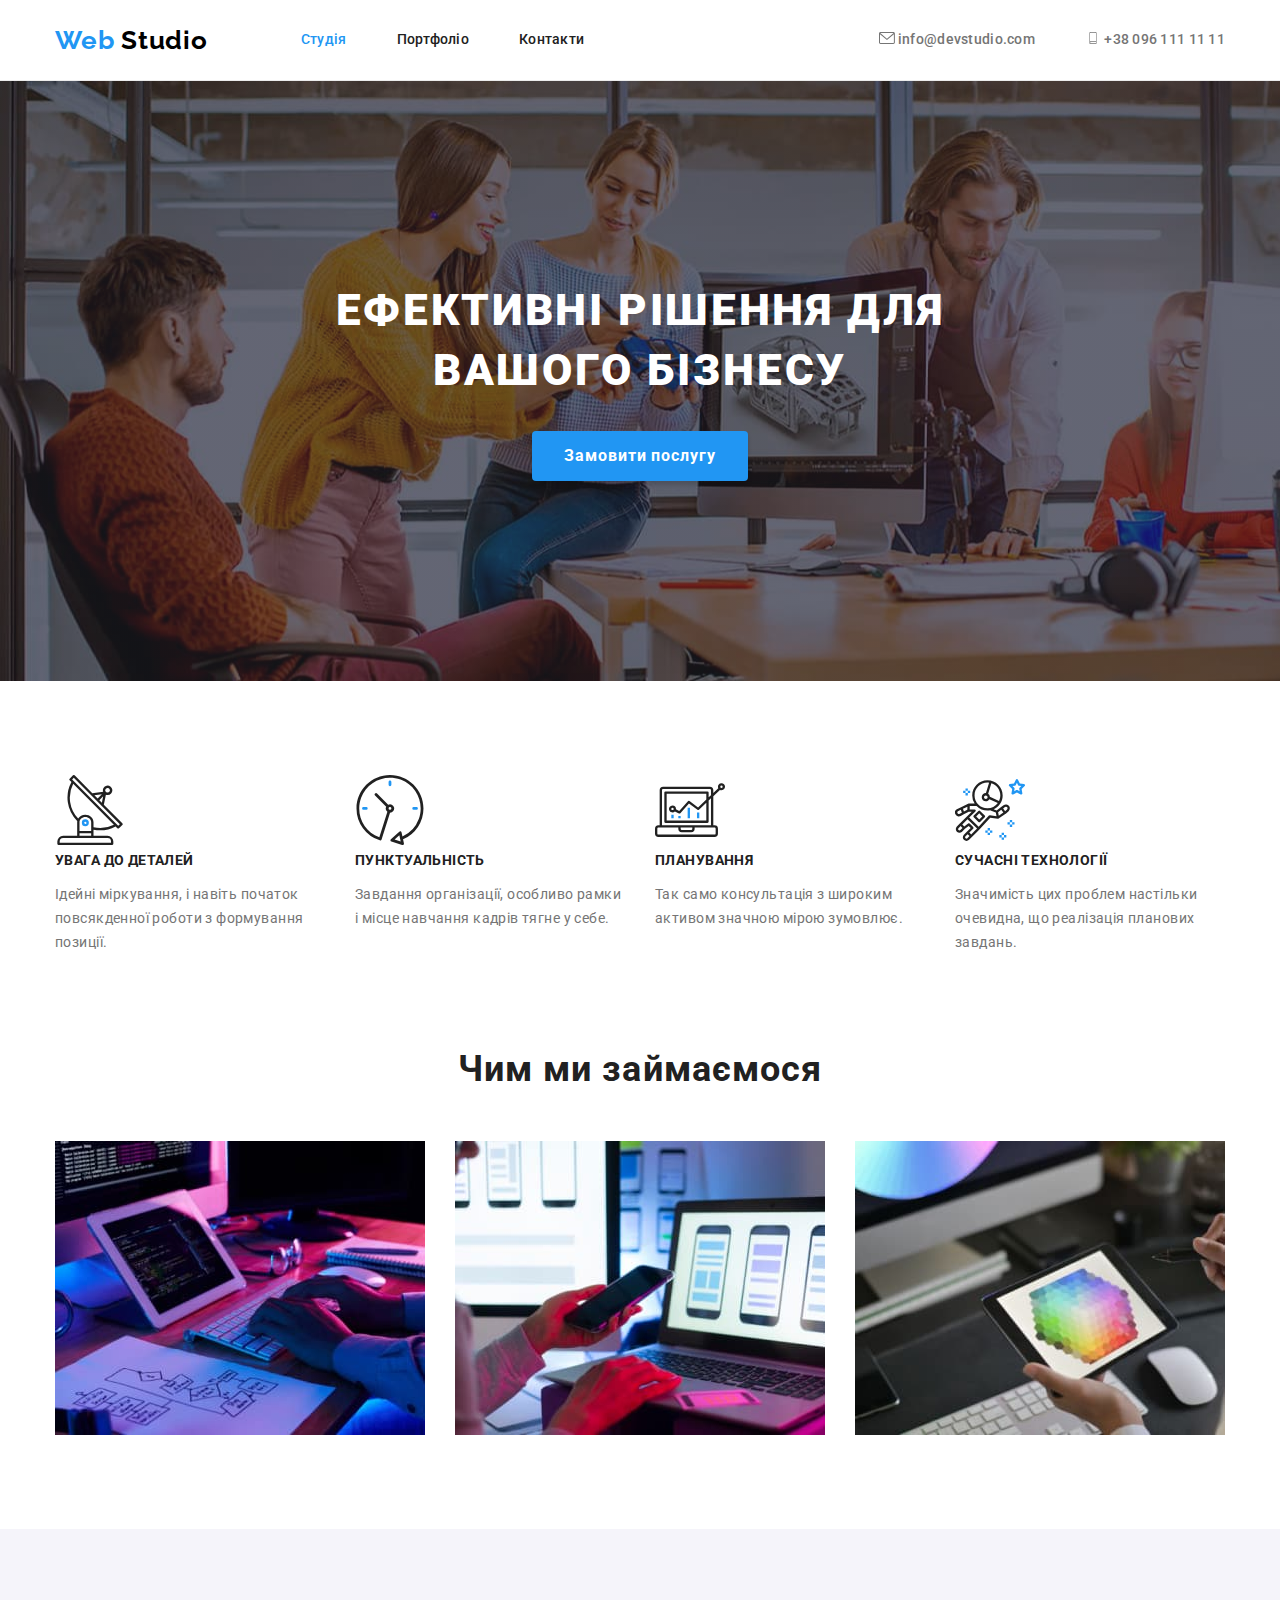
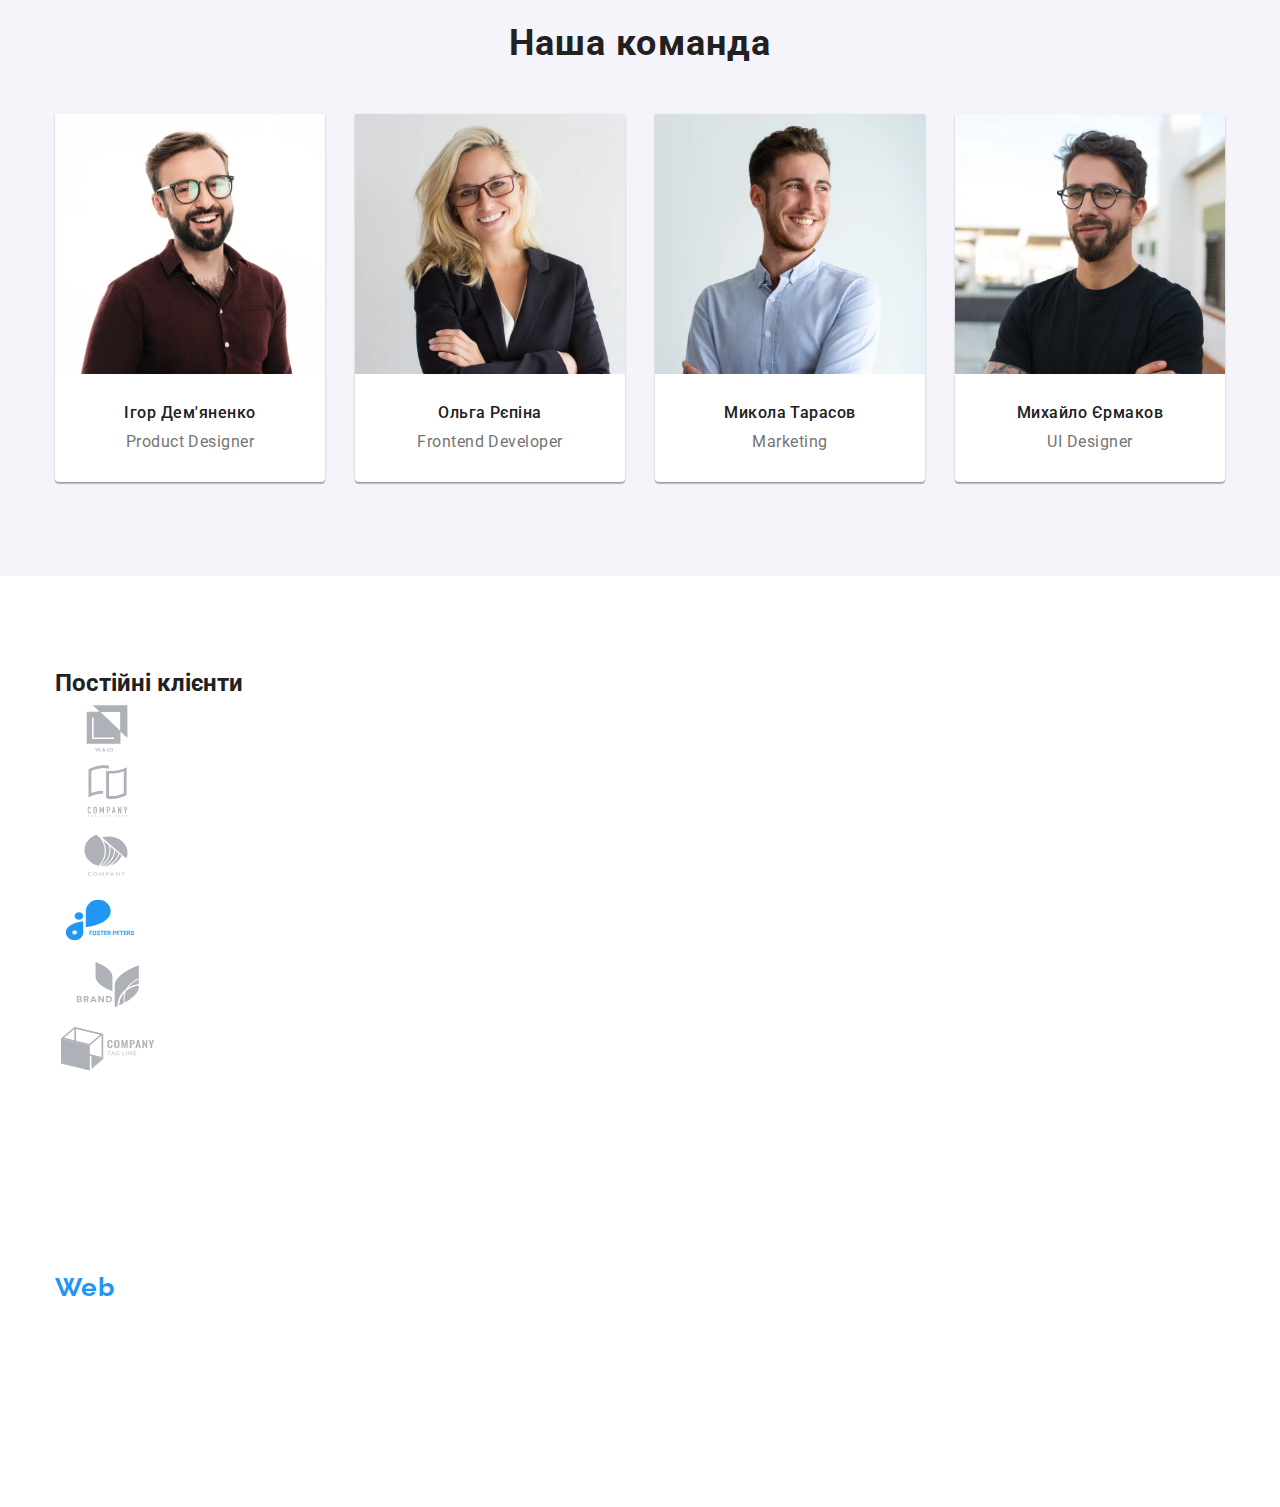
==== commit a53233c1: "add-icons-all-but-footer" ====
--- a/index.html
+++ b/index.html
@@ -56,17 +56,19 @@
 
             <ul class="address-list list">
                 <li>
-                    <svg class="envelope-item">
-                        <use href="./images/svg/icons.svg">
-
-                        </use>
-                    </svg>
                     <a class="address-link link" href="mailto:info@devstudio.com">
+                        <svg class="envelope-item" width="16" height="12" viewBox="0 0 43 32">
+                            <use href="./images/svg/icons.svg#icon-envelope"></use>
+                        </svg>
                         info@devstudio.com
                     </a>
                 </li>
                 <li>
                     <a class="address-link link" href="tel:+380961111111">
+                        <svg class="smartphone-item" width="16" height="12" viewBox="0 0 20 32">
+                            <use href="./images/svg/icons.svg#icon-smartphone-1">
+                            </use>
+                        </svg>
                         +38 096 111 11 11
                     </a>
                 </li>
@@ -91,6 +93,10 @@
             <div class="container">
                 <ul class="features-list list">
                     <li class="features-item">
+                        <svg class="antenna-item" width="70" height="70" viewBox="0 0 32 32">
+                            <use href="./images/svg/icons.svg#icon-antenna">
+                            </use>
+                        </svg>
                         <h2 class="features-header">
                             УВАГА ДО ДЕТАЛЕЙ
                         </h2>
@@ -99,6 +105,10 @@
                         </p>
                     </li>
                     <li class="features-item">
+                        <svg class="clock-item" width="70" height="70" viewBox="0 0 32 32">
+                            <use href="./images/svg/icons.svg#icon-clock">
+                            </use>
+                        </svg>
                         <h2 class="features-header">
                             ПУНКТУАЛЬНІСТЬ
                         </h2>
@@ -107,6 +117,10 @@
                         </p>
                     </li>
                     <li class="features-item">
+                        <svg class="diagram-item" width="70" height="70" viewBox="0 0 32 32">
+                            <use href="./images/svg/icons.svg#icon-diagram">
+                            </use>
+                        </svg>
                         <h2 class="features-header">
                             ПЛАНУВАННЯ
                         </h2>
@@ -115,6 +129,10 @@
                         </p>
                     </li>
                     <li class="features-item">
+                        <svg class="astronaut-item" width="70" height="70" viewBox="0 0 32 32">
+                            <use href="./images/svg/icons.svg#icon-astronaut">
+                            </use>
+                        </svg>
                         <h2 class="features-header">
                             СУЧАСНІ ТЕХНОЛОГІЇ
                         </h2>
@@ -135,16 +153,16 @@
                 <ul class="about-us-list list">
                     <li class="about-us-item">
                         <img src="./images/index-section-what-do-we-do/box1.jpg"
-                        alt="Введення тексту на клавіатурі планшета з червоним освітленням" width="370" height="294">
+                        alt="Планування" width="370" height="294">
                     </li>
                     <li class="about-us-item">
                         <img src="./images/index-section-what-do-we-do/box2.jpg"
-                        alt="Розробка меню додатків на ноутбуці, тримаючи в руці справжній телефон, як приклад. Ліворуч є величезний РК-екран, який показує те саме"
+                        alt="Інтерфейси"
                         width="370" height="294">
                     </li>
                     <li class="about-us-item">
                         <img src="./images/index-section-what-do-we-do/box3.jpg"
-                        alt="Вибір кольору за допомогою планшета з палітрою кольорів. На задньому плані розташований великий РК-екран, який відображає вибраний колір. Це градієнт від білого та фіолетового до синього та рожевого"
+                        alt="Дизайн"
                         width="370" height="294">
                     </li>
 
@@ -209,6 +227,58 @@
                 </ul>
             </div>
         </section>
+
+        <section class="our-clients section">
+            <div class="container">
+                <h2 class="clients-title ">
+                    Постійні клієнти
+                </h2>
+                <ul class="clients-list list">
+                    <li class="clients-item">
+                        <a href="" class="clients-link">
+                            <svg class="clients-icon" width="106" height="60">
+                                <use href="./images/svg/icons.svg#icon-client-1"></use>
+                            </svg>
+                        </a>
+                    </li>
+                    <li class="clients-item">
+                        <a href="" class="clients-link">
+                            <svg class="clients-icon" width="106" height="60">
+                                <use href="./images/svg/icons.svg#icon-client-2"></use>
+                            </svg>
+                        </a>
+                    </li>
+                    <li class="clients-item">
+                        <a href="" class="clients-link">
+                            <svg class="clients-icon" width="106" height="60">
+                                <use href="./images/svg/icons.svg#icon-client-3"></use>
+                            </svg>
+                        </a>
+                    </li>
+                    <li class="clients-item">
+                        <a href="" class="clients-link">
+                            <svg class="clients-icon" width="106" height="60">
+                                <use href="./images/svg/icons.svg#icon-client-4"></use>
+                            </svg>
+                        </a>
+                    </li>
+                    <li class="clients-item">
+                        <a href="" class="clients-link">
+                            <svg class="clients-icon" width="106" height="60">
+                                <use href="./images/svg/icons.svg#icon-client-5"></use>
+                            </svg>
+                        </a>
+                    </li>
+                    <li class="clients-item">
+                        <a href="" class="clients-link">
+                            <svg class="clients-icon" width="106" height="60">
+                                <use href="./images/svg/icons.svg#icon-client-6"></use>
+                            </svg>
+                        </a>
+                    </li>
+                </ul>
+            </div>
+        </section>
         
     </main>
     <footer class="footer section">
--- a/css/styles.css
+++ b/css/styles.css
@@ -67,6 +67,17 @@
 /*----------container-----------*/
 
 /*
+$$$$$$$$$$$$$$$$
+                 icons
+$$$$$$$$$$$$$$$$
+*/
+
+.envelope-item {}
+
+.smartphone-item {}
+
+
+/*
 ################
                main page 
 ################
@@ -338,6 +349,17 @@
 
 /*++++++++++our-team++++++++++*/
 
+/*++++++++++our-team++++++++++*/
+.clients-header margin-bottom: 50px;
+
+font-weight: 700;
+font-size: 36px;
+line-height: 1.16;
+text-align: center;
+letter-spacing: 0.03em;
+color: var(--color-black-h);
+
+/*++++++++++our-team++++++++++*/
 
 /*++++++++++footer++++++++++*/
 
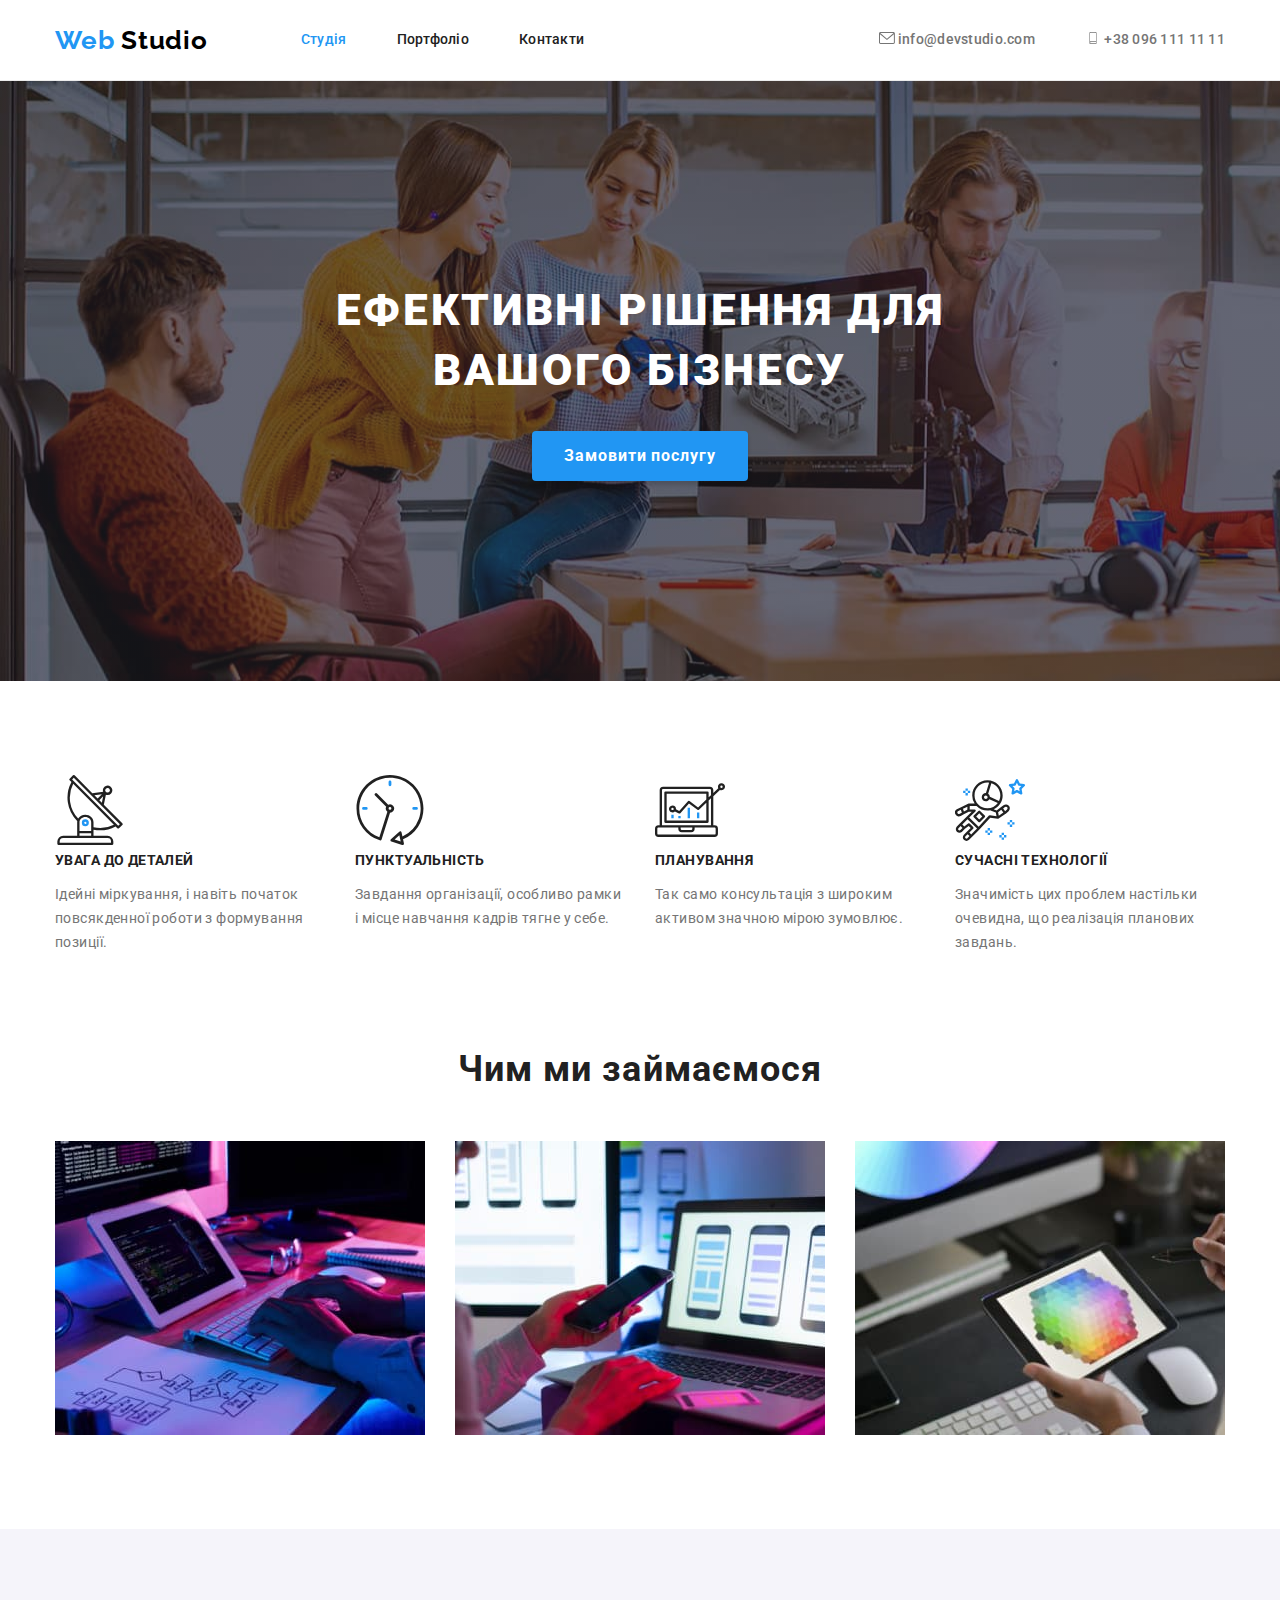
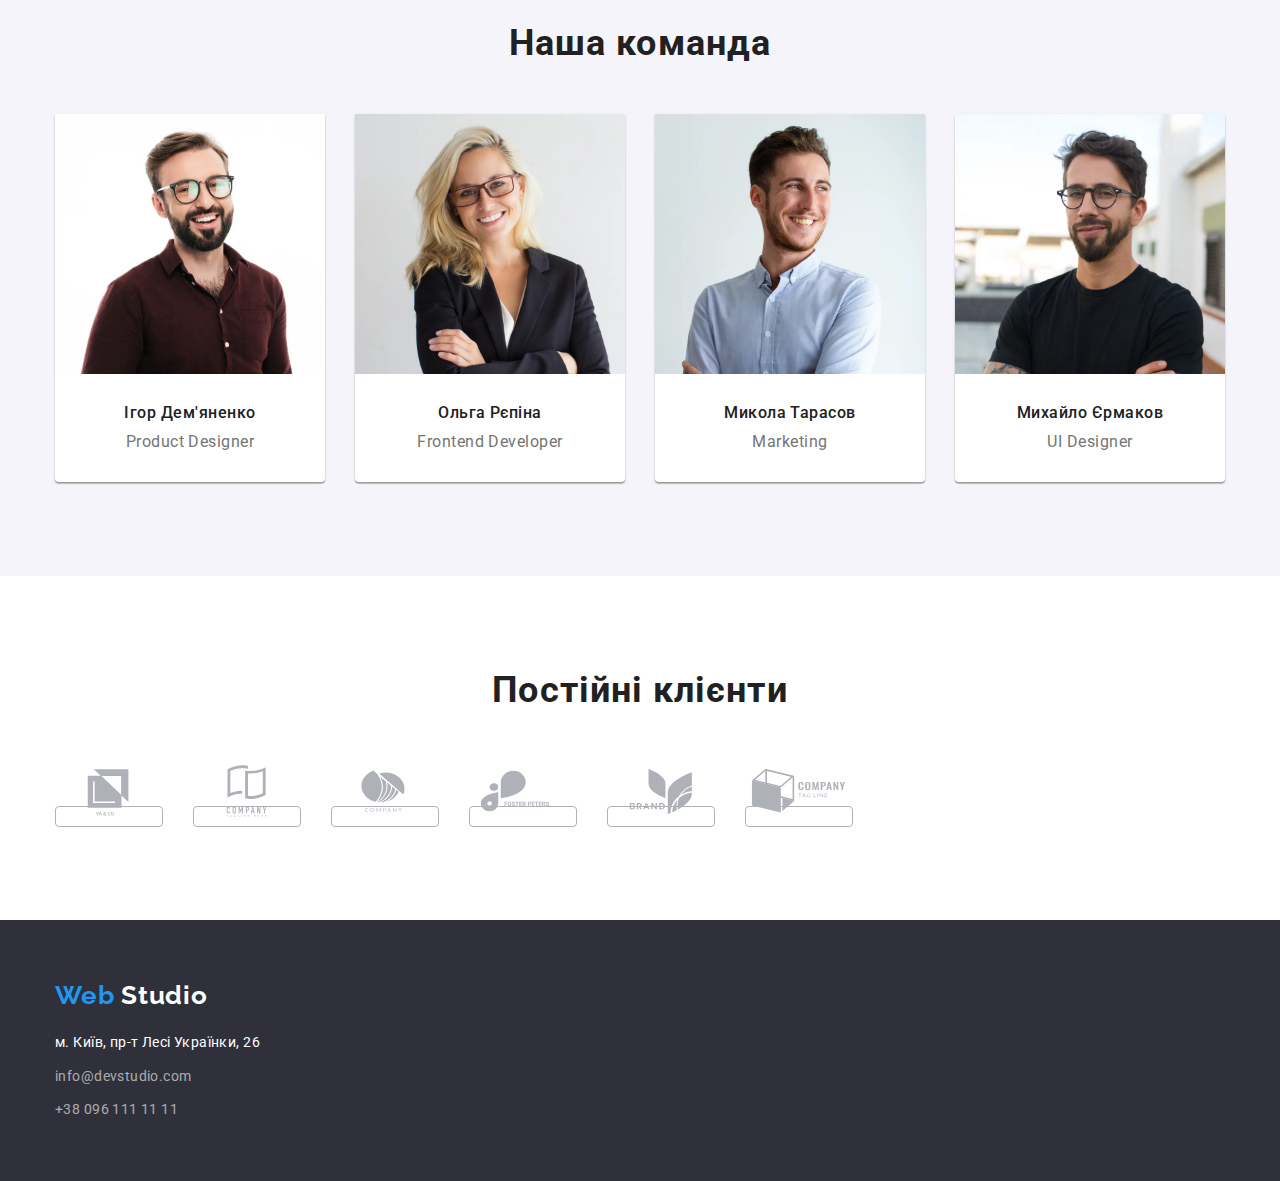
==== commit 6f05ff88: "tried-clients-hover-border" ====
--- a/index.html
+++ b/index.html
@@ -97,7 +97,7 @@
                             <use href="./images/svg/icons.svg#icon-antenna">
                             </use>
                         </svg>
-                        <h2 class="features-header">
+                        <h2 class="features-title">
                             УВАГА ДО ДЕТАЛЕЙ
                         </h2>
                         <p class="features-text">
@@ -109,7 +109,7 @@
                             <use href="./images/svg/icons.svg#icon-clock">
                             </use>
                         </svg>
-                        <h2 class="features-header">
+                        <h2 class="features-title">
                             ПУНКТУАЛЬНІСТЬ
                         </h2>
                         <p class="features-text">
@@ -121,7 +121,7 @@
                             <use href="./images/svg/icons.svg#icon-diagram">
                             </use>
                         </svg>
-                        <h2 class="features-header">
+                        <h2 class="features-title">
                             ПЛАНУВАННЯ
                         </h2>
                         <p class="features-text">
@@ -133,7 +133,7 @@
                             <use href="./images/svg/icons.svg#icon-astronaut">
                             </use>
                         </svg>
-                        <h2 class="features-header">
+                        <h2 class="features-title">
                             СУЧАСНІ ТЕХНОЛОГІЇ
                         </h2>
                         <p class="features-text">
@@ -146,7 +146,7 @@
 
         <section class="about-us section">
             <div class="container">
-                <h2 class="about-us-header">
+                <h2 class="about-us-title section-title">
                     Чим ми займаємося
                 </h2>
 
@@ -172,7 +172,7 @@
 
         <section class="our-team section">
             <div class="container">
-                <h2 class="our-team-header">
+                <h2 class="our-team-title section-title">
                     Наша команда
                 </h2>
                 
@@ -230,7 +230,7 @@
 
         <section class="our-clients section">
             <div class="container">
-                <h2 class="clients-title ">
+                <h2 class="clients-title section-title">
                     Постійні клієнти
                 </h2>
                 <ul class="clients-list list">
--- a/css/styles.css
+++ b/css/styles.css
@@ -10,10 +10,12 @@
     --color-grey-p: #757575;
     --color-grey-button: #F5F4FA;
     --color-grey-border: #ECECEC;
+    --color-grey-border-clients: #AFB1B8;
 
     --color-white-text: #FFFFFF;
     --color-white-background: #EEEEEE;
     --color-white-background2: #F5F5F5;
+
 
 }
 
@@ -64,6 +66,17 @@
     padding: 94px 0px;
 }
 
+.section-title {
+    margin-bottom: 50px;
+
+    font-weight: 700;
+    font-size: 36px;
+    line-height: 1.16;
+    text-align: center;
+    letter-spacing: 0.03em;
+    color: var(--color-black-h);
+}
+
 /*----------container-----------*/
 
 /*
@@ -250,7 +263,7 @@
     width: 270px;
 }
 
-.features-header {
+.features-title {
     margin-bottom: 10px;
 
     font-weight: 700;
@@ -278,15 +291,7 @@
     padding-top: 0;
 }
 
-.about-us-header {
-    margin-bottom: 50px;
-    font-weight: 700;
-    font-size: 36px;
-    line-height: 1.16;
-    text-align: center;
-    letter-spacing: 0.03em;
-    color: var(--color-black-h);
-}
+.about-us-title {}
 
 .about-us-list {
     display: flex;
@@ -303,16 +308,7 @@
     background-color: #F5F4FA;
 }
 
-.our-team-header {
-    margin-bottom: 50px;
-
-    font-weight: 700;
-    font-size: 36px;
-    line-height: 1.16;
-    text-align: center;
-    letter-spacing: 0.03em;
-    color: var(--color-black-h);
-}
+.our-team-title {}
 
 .out-team-list {
     display: flex;
@@ -350,14 +346,26 @@
 /*++++++++++our-team++++++++++*/
 
 /*++++++++++our-team++++++++++*/
-.clients-header margin-bottom: 50px;
-
-font-weight: 700;
-font-size: 36px;
-line-height: 1.16;
-text-align: center;
-letter-spacing: 0.03em;
-color: var(--color-black-h);
+.clients-title {}
+
+.clients-list {
+    display: flex;
+    gap: 30px;
+}
+
+.clients-link {
+    border: 1px solid var(--color-grey-border-clients);
+    border-radius: 4px;
+
+}
+
+.clients-item {}
+
+.clients-link:hover,
+clients-link:focus {
+    border-color: var(--color-blue-letters);
+    color: var(--color-blue-letters);
+}
 
 /*++++++++++our-team++++++++++*/
 
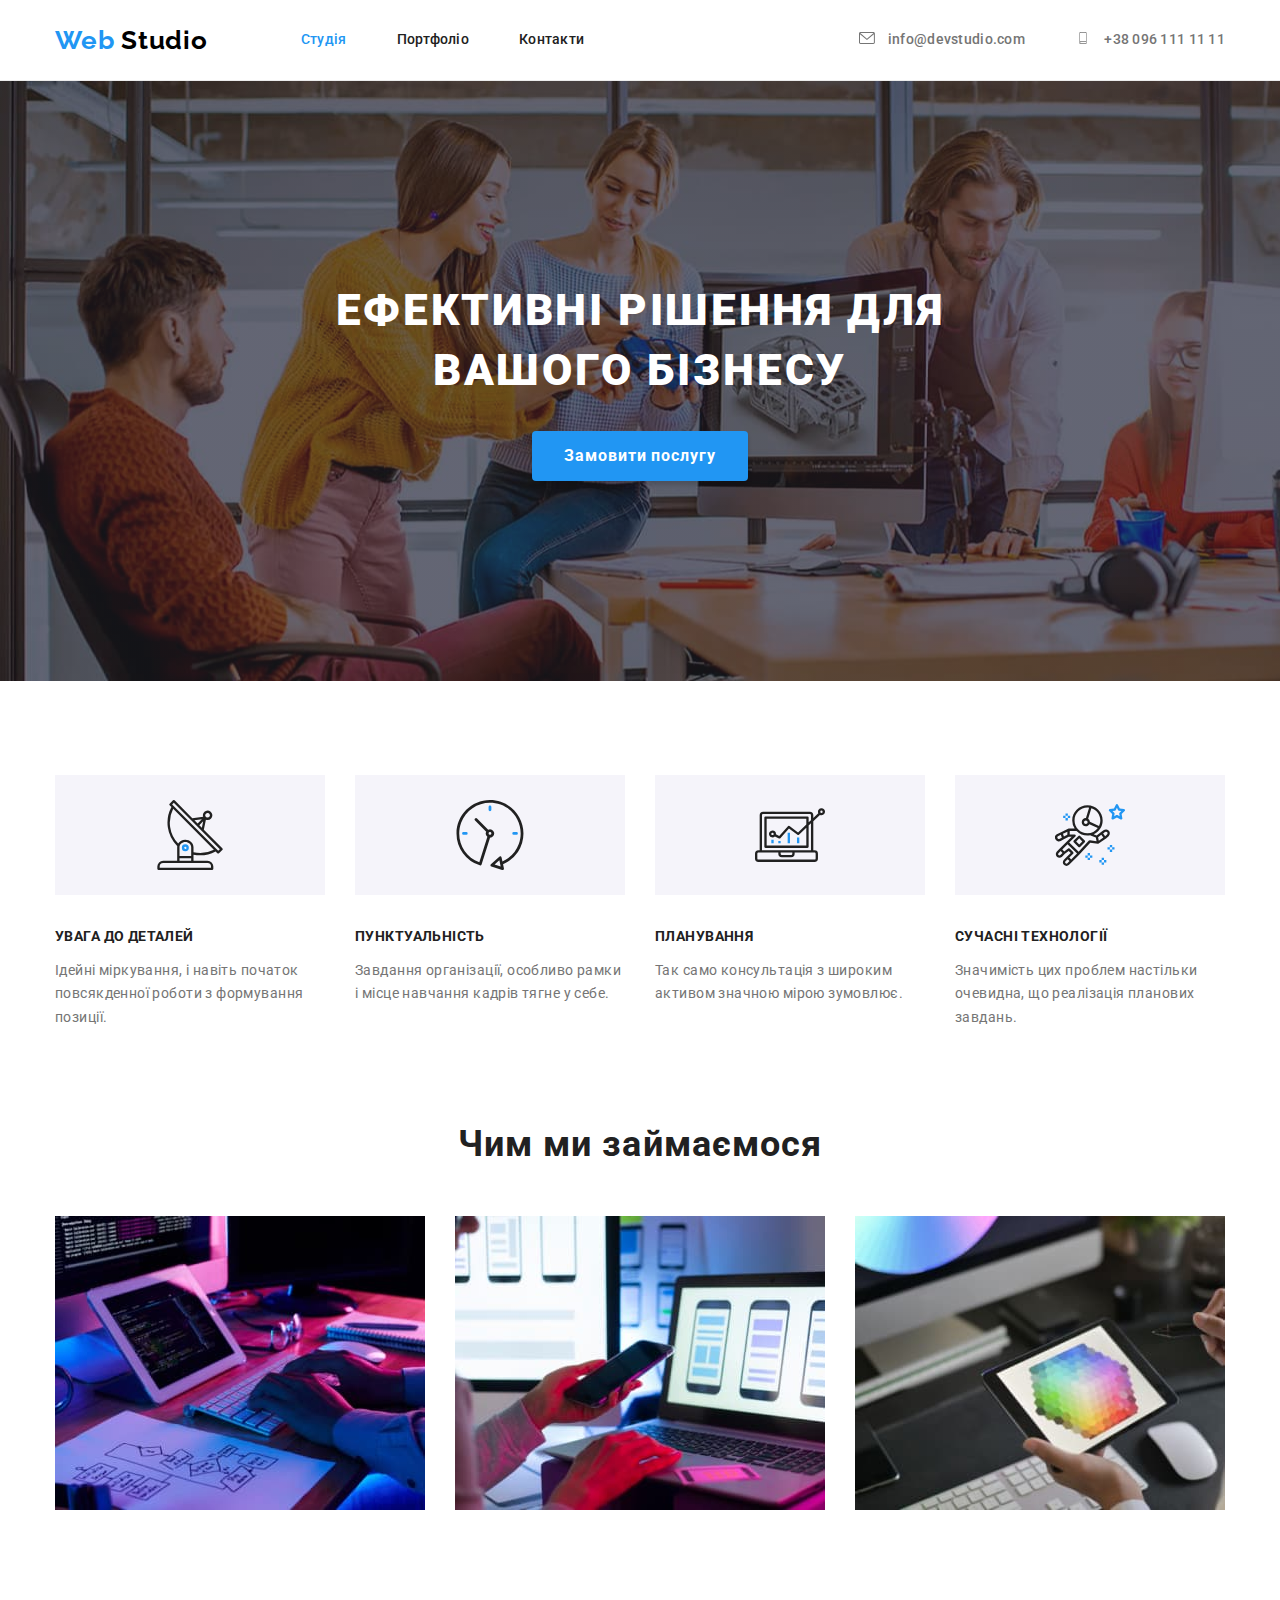
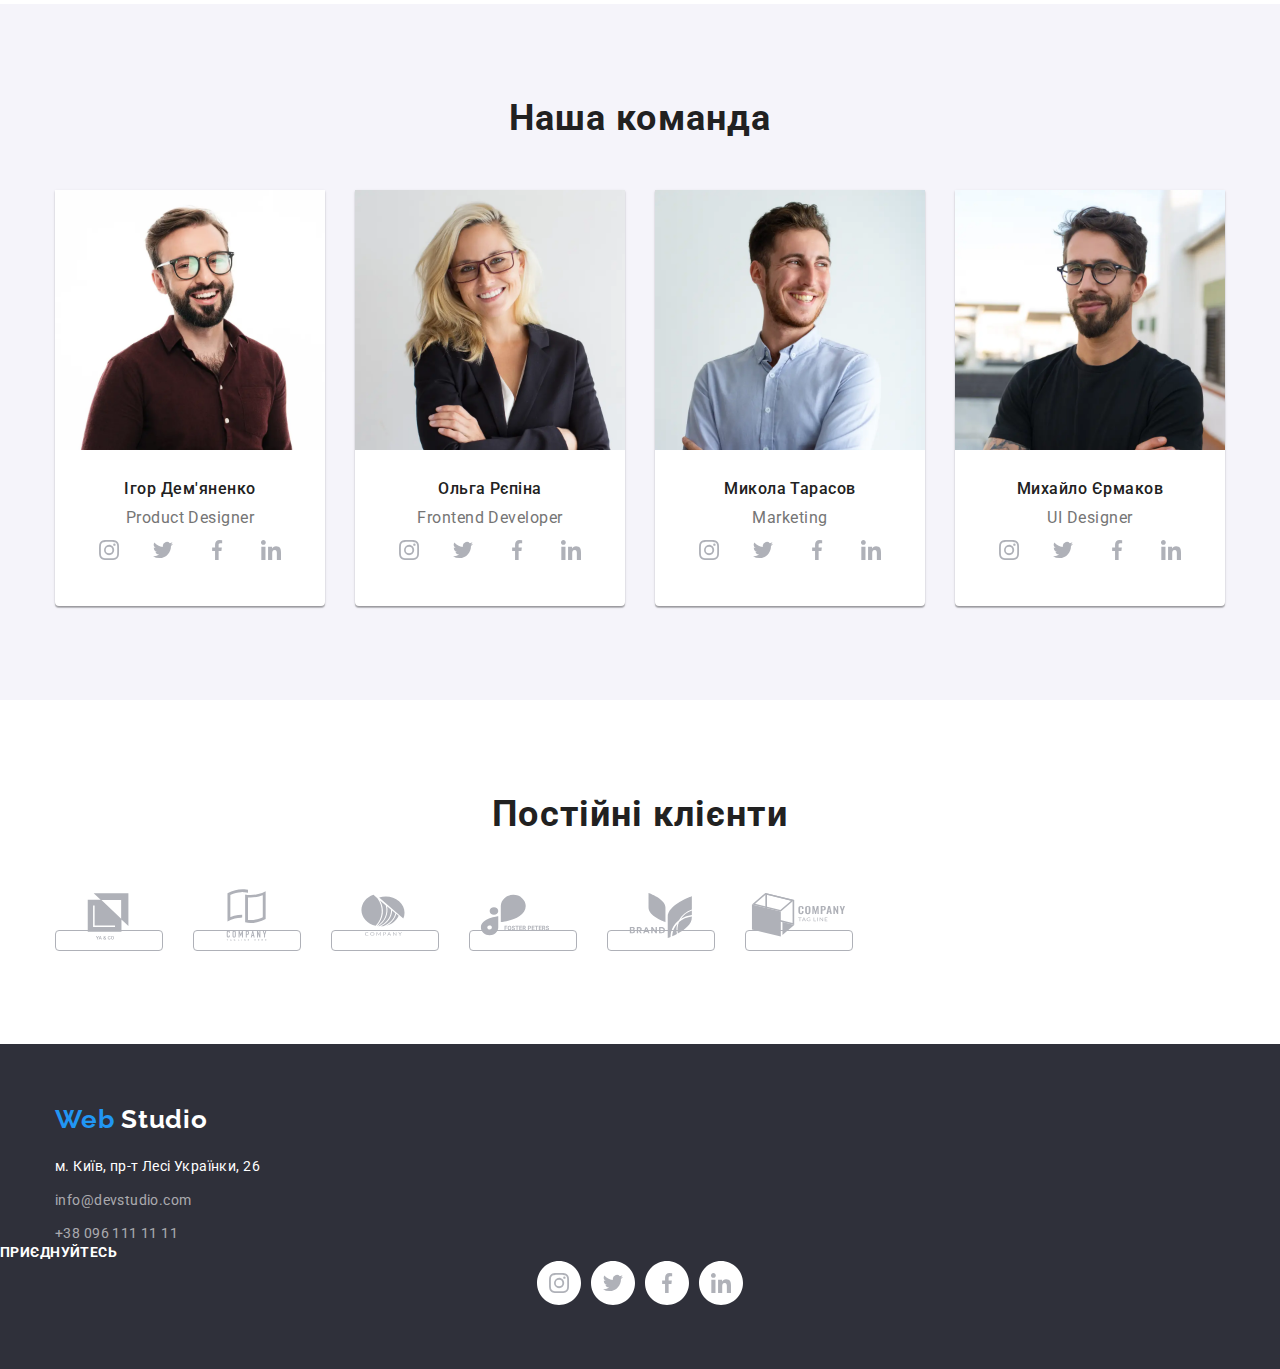
==== commit 1c198360: "header-contacts-icon-margin-add" ====
--- a/index.html
+++ b/index.html
@@ -93,10 +93,12 @@
             <div class="container">
                 <ul class="features-list list">
                     <li class="features-item">
-                        <svg class="antenna-item" width="70" height="70" viewBox="0 0 32 32">
-                            <use href="./images/svg/icons.svg#icon-antenna">
-                            </use>
-                        </svg>
+                        <div class="features-container">
+                            <svg class="features-icon" width="70" height="70" viewBox="0 0 32 32">
+                                <use href="./images/svg/icons.svg#icon-antenna">
+                                </use>
+                            </svg>
+                        </div>
                         <h2 class="features-title">
                             УВАГА ДО ДЕТАЛЕЙ
                         </h2>
@@ -105,10 +107,12 @@
                         </p>
                     </li>
                     <li class="features-item">
-                        <svg class="clock-item" width="70" height="70" viewBox="0 0 32 32">
-                            <use href="./images/svg/icons.svg#icon-clock">
-                            </use>
-                        </svg>
+                        <div class="features-container">
+                            <svg class="features-icon" width="70" height="70" viewBox="0 0 32 32">
+                                <use href="./images/svg/icons.svg#icon-clock">
+                                </use>
+                            </svg>
+                        </div>
                         <h2 class="features-title">
                             ПУНКТУАЛЬНІСТЬ
                         </h2>
@@ -117,10 +121,12 @@
                         </p>
                     </li>
                     <li class="features-item">
-                        <svg class="diagram-item" width="70" height="70" viewBox="0 0 32 32">
-                            <use href="./images/svg/icons.svg#icon-diagram">
-                            </use>
-                        </svg>
+                        <div class="features-container">
+                            <svg class="features-icon" width="70" height="70" viewBox="0 0 32 32">
+                                <use href="./images/svg/icons.svg#icon-diagram">
+                                </use>
+                            </svg>
+                        </div>
                         <h2 class="features-title">
                             ПЛАНУВАННЯ
                         </h2>
@@ -129,10 +135,12 @@
                         </p>
                     </li>
                     <li class="features-item">
-                        <svg class="astronaut-item" width="70" height="70" viewBox="0 0 32 32">
-                            <use href="./images/svg/icons.svg#icon-astronaut">
-                            </use>
-                        </svg>
+                        <div class="features-container">
+                            <svg class="features-icon" width="70" height="70" viewBox="0 0 32 32">
+                                <use href="./images/svg/icons.svg#icon-astronaut">
+                                </use>
+                            </svg>
+                        </div>
                         <h2 class="features-title">
                             СУЧАСНІ ТЕХНОЛОГІЇ
                         </h2>
@@ -186,6 +194,36 @@
                                 <p class="our-team-text">
                                     Product Designer
                                 </p>
+                                <ul class="social-list list">  
+                                    <li class="social-item">
+                                        <a href="https://www.instagram.com/" class="social-link"> 
+                                            <svg class="social-icon" width="20" height="20">
+                                                <use href="/images/svg/icons.svg#icon-instagram-2"></use>
+                                            </svg>
+                                        </a>
+                                    </li>
+                                    <li class="social-item">
+                                        <a href="https://twitter.com/" class="social-link">
+                                            <svg class="social-icon" width="20" height="20">
+                                                <use href="./images/svg/icons.svg#icon-twitter-2"></use>
+                                            </svg>
+                                        </a>
+                                    </li>
+                                    <li class="social-item">
+                                        <a href="https://www.facebook.com/" class="social-link">
+                                            <svg class="social-icon" width="20" height="20">
+                                                <use href="./images/svg/icons.svg#icon-facebook-2"></use>
+                                            </svg>
+                                        </a>
+                                    </li>
+                                    <li class="social-item">
+                                        <a href="https://www.linkedin.com/" class="social-link">
+                                            <svg class="social-icon" width="20" height="20">
+                                                <use href="./images/svg/icons.svg#icon-linkedin-2"></use>
+                                            </svg>
+                                        </a>
+                                    </li>
+                                </ul>
                             </div>
                         </li>
                     
@@ -198,6 +236,36 @@
                                 <p class="our-team-text">
                                     Frontend Developer
                                 </p>
+                                <ul class="social-list list">
+                                    <li class="social-item">
+                                        <a href="https://www.instagram.com/" class="social-link">
+                                            <svg class="social-icon" width="20" height="20">
+                                                <use href="/images/svg/icons.svg#icon-instagram-2"></use>
+                                            </svg>
+                                        </a>
+                                    </li>
+                                    <li class="social-item">
+                                        <a href="https://twitter.com/" class="social-link">
+                                            <svg class="social-icon" width="20" height="20">
+                                                <use href="./images/svg/icons.svg#icon-twitter-2"></use>
+                                            </svg>
+                                        </a>
+                                    </li>
+                                    <li class="social-item">
+                                        <a href="https://www.facebook.com/" class="social-link">
+                                            <svg class="social-icon" width="20" height="20">
+                                                <use href="./images/svg/icons.svg#icon-facebook-2"></use>
+                                            </svg>
+                                        </a>
+                                    </li>
+                                    <li class="social-item">
+                                        <a href="https://www.linkedin.com/" class="social-link">
+                                            <svg class="social-icon" width="20" height="20">
+                                                <use href="./images/svg/icons.svg#icon-linkedin-2"></use>
+                                            </svg>
+                                        </a>
+                                    </li>
+                                </ul>
                             </div>
                         </li>
                    
@@ -210,6 +278,36 @@
                                 <p class="our-team-text">
                                     Marketing
                                 </p>
+                                <ul class="social-list list">
+                                    <li class="social-item">
+                                        <a href="https://www.instagram.com/" class="social-link">
+                                            <svg class="social-icon" width="20" height="20">
+                                                <use href="/images/svg/icons.svg#icon-instagram-2"></use>
+                                            </svg>
+                                        </a>
+                                    </li>
+                                    <li class="social-item">
+                                        <a href="https://twitter.com/" class="social-link">
+                                            <svg class="social-icon" width="20" height="20">
+                                                <use href="./images/svg/icons.svg#icon-twitter-2"></use>
+                                            </svg>
+                                        </a>
+                                    </li>
+                                    <li class="social-item">
+                                        <a href="https://www.facebook.com/" class="social-link">
+                                            <svg class="social-icon" width="20" height="20">
+                                                <use href="./images/svg/icons.svg#icon-facebook-2"></use>
+                                            </svg>
+                                        </a>
+                                    </li>
+                                    <li class="social-item">
+                                        <a href="https://www.linkedin.com/" class="social-link">
+                                            <svg class="social-icon" width="20" height="20">
+                                                <use href="./images/svg/icons.svg#icon-linkedin-2"></use>
+                                            </svg>
+                                        </a>
+                                    </li>
+                                </ul>
                             </div>
                         </li>
                     
@@ -222,6 +320,36 @@
                                 <p class="our-team-text">
                                     UI Designer
                                 </p>
+                                <ul class="social-list list">
+                                    <li class="social-item">
+                                        <a href="https://www.instagram.com/" class="social-link">
+                                            <svg class="social-icon" width="20" height="20">
+                                                <use href="/images/svg/icons.svg#icon-instagram-2"></use>
+                                            </svg>
+                                        </a>
+                                    </li>
+                                    <li class="social-item">
+                                        <a href="https://twitter.com/" class="social-link">
+                                            <svg class="social-icon" width="20" height="20">
+                                                <use href="./images/svg/icons.svg#icon-twitter-2"></use>
+                                            </svg>
+                                        </a>
+                                    </li>
+                                    <li class="social-item">
+                                        <a href="https://www.facebook.com/" class="social-link">
+                                            <svg class="social-icon" width="20" height="20">
+                                                <use href="./images/svg/icons.svg#icon-facebook-2"></use>
+                                            </svg>
+                                        </a>
+                                    </li>
+                                    <li class="social-item">
+                                        <a href="https://www.linkedin.com/" class="social-link">
+                                            <svg class="social-icon" width="20" height="20">
+                                                <use href="./images/svg/icons.svg#icon-linkedin-2"></use>
+                                            </svg>
+                                        </a>
+                                    </li>
+                                </ul>
                             </div>
                         </li>
                 </ul>
@@ -233,50 +361,50 @@
                 <h2 class="clients-title section-title">
                     Постійні клієнти
                 </h2>
-                <ul class="clients-list list">
-                    <li class="clients-item">
-                        <a href="" class="clients-link">
-                            <svg class="clients-icon" width="106" height="60">
-                                <use href="./images/svg/icons.svg#icon-client-1"></use>
-                            </svg>
-                        </a>
-                    </li>
-                    <li class="clients-item">
-                        <a href="" class="clients-link">
-                            <svg class="clients-icon" width="106" height="60">
-                                <use href="./images/svg/icons.svg#icon-client-2"></use>
-                            </svg>
-                        </a>
-                    </li>
-                    <li class="clients-item">
-                        <a href="" class="clients-link">
-                            <svg class="clients-icon" width="106" height="60">
-                                <use href="./images/svg/icons.svg#icon-client-3"></use>
-                            </svg>
-                        </a>
-                    </li>
-                    <li class="clients-item">
-                        <a href="" class="clients-link">
-                            <svg class="clients-icon" width="106" height="60">
-                                <use href="./images/svg/icons.svg#icon-client-4"></use>
-                            </svg>
-                        </a>
-                    </li>
-                    <li class="clients-item">
-                        <a href="" class="clients-link">
-                            <svg class="clients-icon" width="106" height="60">
-                                <use href="./images/svg/icons.svg#icon-client-5"></use>
-                            </svg>
-                        </a>
-                    </li>
-                    <li class="clients-item">
-                        <a href="" class="clients-link">
-                            <svg class="clients-icon" width="106" height="60">
-                                <use href="./images/svg/icons.svg#icon-client-6"></use>
-                            </svg>
-                        </a>
-                    </li>
-                </ul>
+                    <ul class="clients-list list">
+                        <li class="clients-item">
+                            <a href="" class="clients-link">
+                                <svg class="clients-icon" width="106" height="60">
+                                    <use href="./images/svg/icons.svg#icon-client-1"></use>
+                                </svg>
+                            </a>
+                        </li>
+                        <li class="clients-item">
+                            <a href="" class="clients-link">
+                                <svg class="clients-icon" width="106" height="60">
+                                    <use href="./images/svg/icons.svg#icon-client-2"></use>
+                                </svg>
+                            </a>
+                        </li>
+                        <li class="clients-item">
+                            <a href="" class="clients-link">
+                                <svg class="clients-icon" width="106" height="60">
+                                    <use href="./images/svg/icons.svg#icon-client-3"></use>
+                                </svg>
+                            </a>
+                        </li>
+                        <li class="clients-item">
+                            <a href="" class="clients-link">
+                                <svg class="clients-icon" width="106" height="60">
+                                    <use href="./images/svg/icons.svg#icon-client-4"></use>
+                                </svg>
+                            </a>
+                        </li>
+                        <li class="clients-item">
+                            <a href="" class="clients-link">
+                                <svg class="clients-icon" width="106" height="60">
+                                    <use href="./images/svg/icons.svg#icon-client-5"></use>
+                                </svg>
+                            </a>
+                        </li>
+                        <li class="clients-item">
+                            <a href="" class="clients-link">
+                                <svg class="clients-icon" width="106" height="60">
+                                    <use href="./images/svg/icons.svg#icon-client-6"></use>
+                                </svg>
+                            </a>
+                        </li>
+                    </ul>
             </div>
         </section>
         
@@ -296,19 +424,52 @@
                 <p class="address-street">
                     м. Київ, пр-т Лесі Українки, 26
                 </p>
-                <ul class="footer-list list">
-                    <li class="footer-item">
-                        <a class="footer-link link" href="mailto:info@devstudio.com">
-                            info@devstudio.com
-                        </a>
-                    </li>
-                    <li class="footer-item">
-                        <a class="footer-link link" href="tel:+380961111111">       
-                            +38 096 111 11 11
+                    <ul class="footer-list list">
+                        <li class="footer-item">
+                            <a class="footer-link link" href="mailto:info@devstudio.com">
+                                info@devstudio.com
+                            </a>
+                        </li>
+                        <li class="footer-item">
+                            <a class="footer-link link" href="tel:+380961111111">       
+                                +38 096 111 11 11
+                            </a>
+                        </li>
+                    </ul>
+            </address>
+        </div>
+        <div class="footer-social">
+            <h2 class="social-title">Приєднуйтесь</h2>
+                <ul class="social-list list">
+                    <li class="social-item">
+                        <a href="https://www.instagram.com/" class="social-link">
+                            <svg class="social-icon">
+                                <use href="./images/svg/icons.svg#icon-instagram-2"></use>
+                            </svg>
+                        </a>
+                    </li>
+                    <li class="social-item">
+                        <a href="https://twitter.com/" class="social-link">
+                            <svg class="social-icon">
+                                <use href="./images/svg/icons.svg#icon-twitter-2"></use>
+                            </svg>
+                        </a>
+                    </li>
+                    <li class="social-item">
+                        <a href="https://www.facebook.com/" class="social-link">
+                            <svg class="social-icon">
+                                <use href="./images/svg/icons.svg#icon-facebook-2"></use>
+                            </svg>
+                        </a>
+                    </li>
+                    <li class="social-item">
+                        <a href="https://www.linkedin.com/" class="social-link">
+                            <svg class="social-icon">
+                                <use href="./images/svg/icons.svg#icon-linkedin-2"></use>
+                            </svg>
                         </a>
                     </li>
                 </ul>
-            </address>
         </div>
     </footer>
 </body>
--- a/css/styles.css
+++ b/css/styles.css
@@ -11,6 +11,7 @@
     --color-grey-button: #F5F4FA;
     --color-grey-border: #ECECEC;
     --color-grey-border-clients: #AFB1B8;
+    --color-background-features: #F5F4FA;
 
     --color-white-text: #FFFFFF;
     --color-white-background: #EEEEEE;
@@ -85,9 +86,13 @@
 $$$$$$$$$$$$$$$$
 */
 
-.envelope-item {}
-
-.smartphone-item {}
+.envelope-item {
+    margin-right: 10px;
+}
+
+.smartphone-item {
+    margin-right: 10px;
+}
 
 
 /*
@@ -248,16 +253,37 @@
     color: var(--color-white-text);
     background-color: var(--color-blue-letters);
     box-shadow: 0px 4px 4px rgba(0, 0, 0, 0.15);
+
+}
+
+.hero-button:hover,
+.hero-button:focus {
+    background-color: #2195f3c4;
+    box-shadow: 0px 4px 4px rgba(0, 0, 0, 0.25);
+    border-radius: 4px;
 }
 
 /*++++++++++hero++++++++++*/
 
 /*++++++++++features++++++++++*/
-
+/*hw 04*/
 .features-list {
     display: flex;
     gap: 30px;
-}
+
+}
+
+.features-container {
+    display: flex;
+    width: 270px;
+    height: 120px;
+    background-color: var(--color-background-features);
+    margin-bottom: 30px;
+    justify-content: center;
+    align-items: center;
+}
+
+/*hw04*/
 
 .features-item {
     width: 270px;
@@ -343,6 +369,26 @@
     color: var(--color-grey-p);
 }
 
+/*hw 04*/
+
+.social-list {
+    display: flex;
+    gap: 10px;
+    justify-content: center;
+}
+
+.social-icon {
+    height: 44px;
+    width: 44px;
+}
+
+.social-icon:hover,
+.social-icon:focus {
+    background-color: var(--color-blue-letters)
+}
+
+/*hw 04*/
+
 /*++++++++++our-team++++++++++*/
 
 /*++++++++++our-team++++++++++*/
@@ -426,6 +472,19 @@
     color: rgba(255, 255, 255, 0.6);
 
 }
+
+/*footer-social*/
+.social-title {
+    font-weight: 700;
+    font-size: 14px;
+    line-height: 1.14;
+    letter-spacing: 0.03em;
+    text-transform: uppercase;
+
+    color: var(--color-white-text)
+}
+
+/*footer-sociao*/
 
 /*++++++++++footer++++++++++*/
 
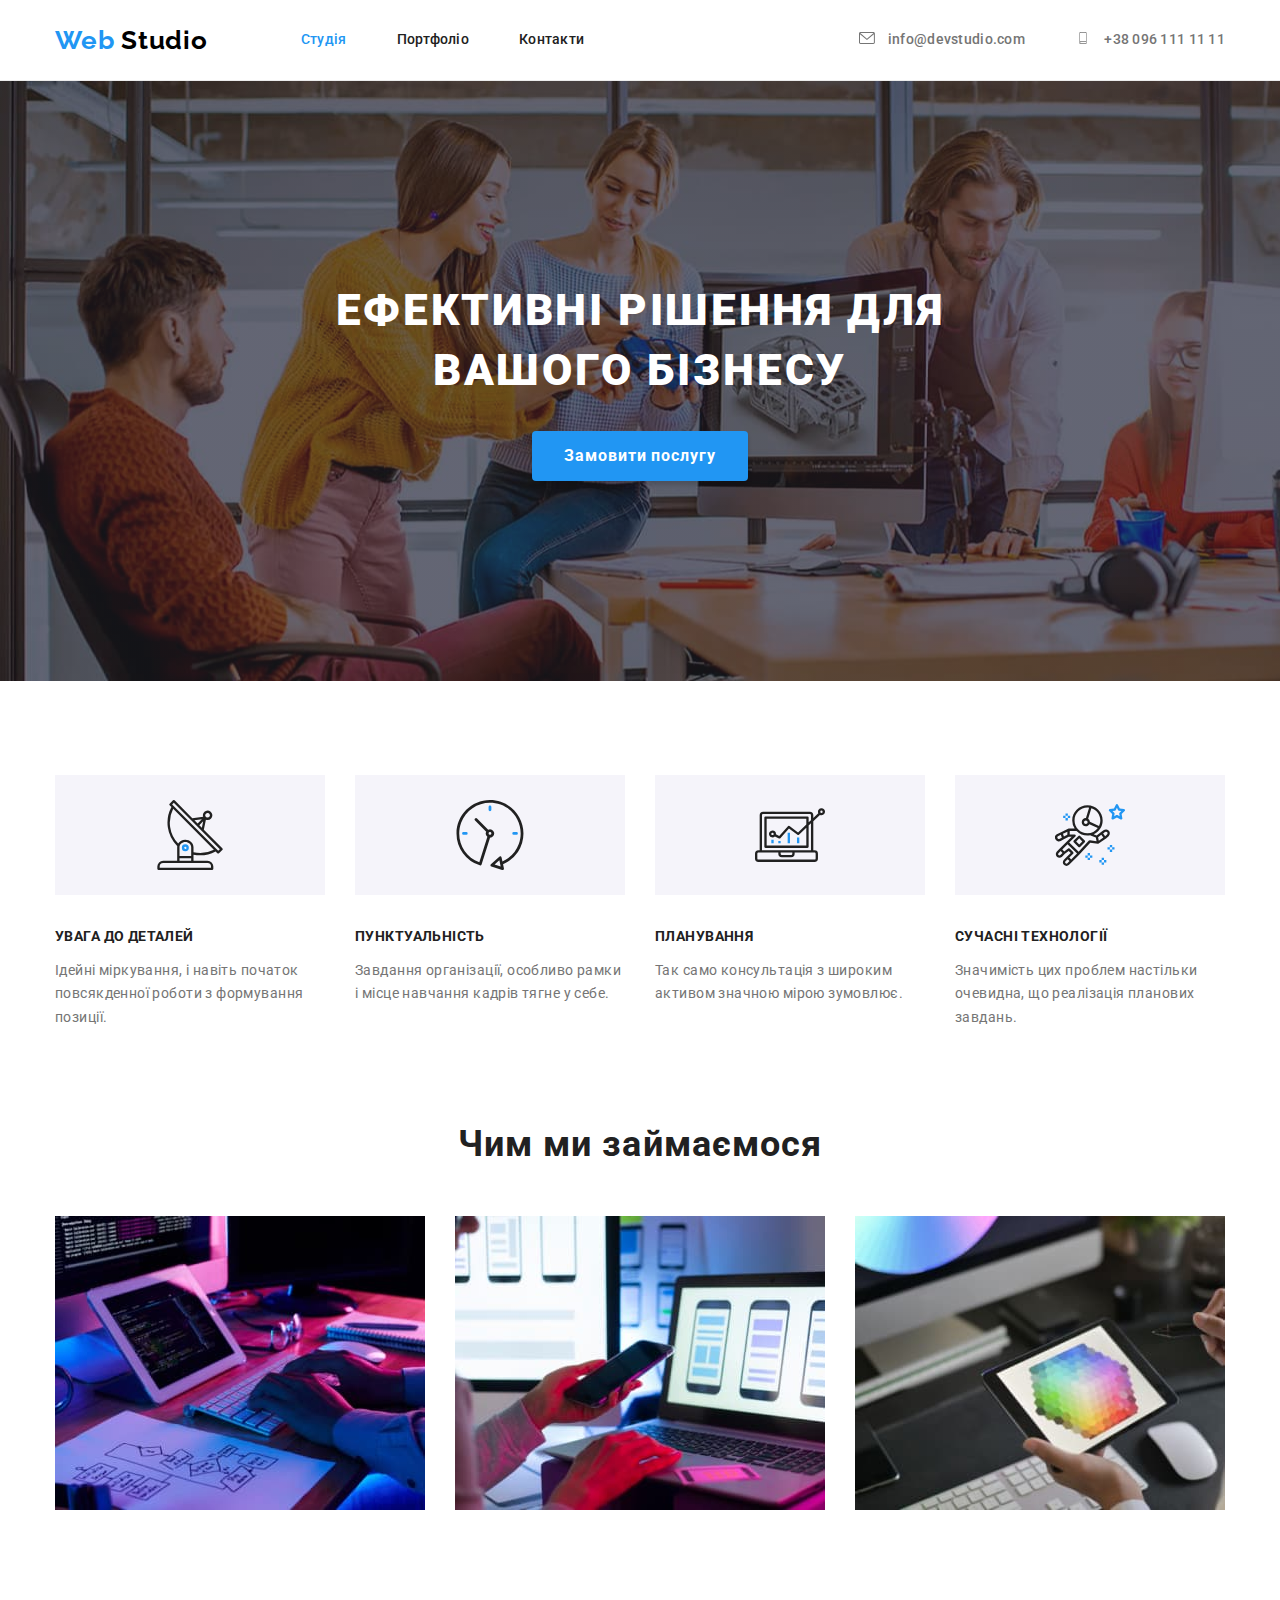
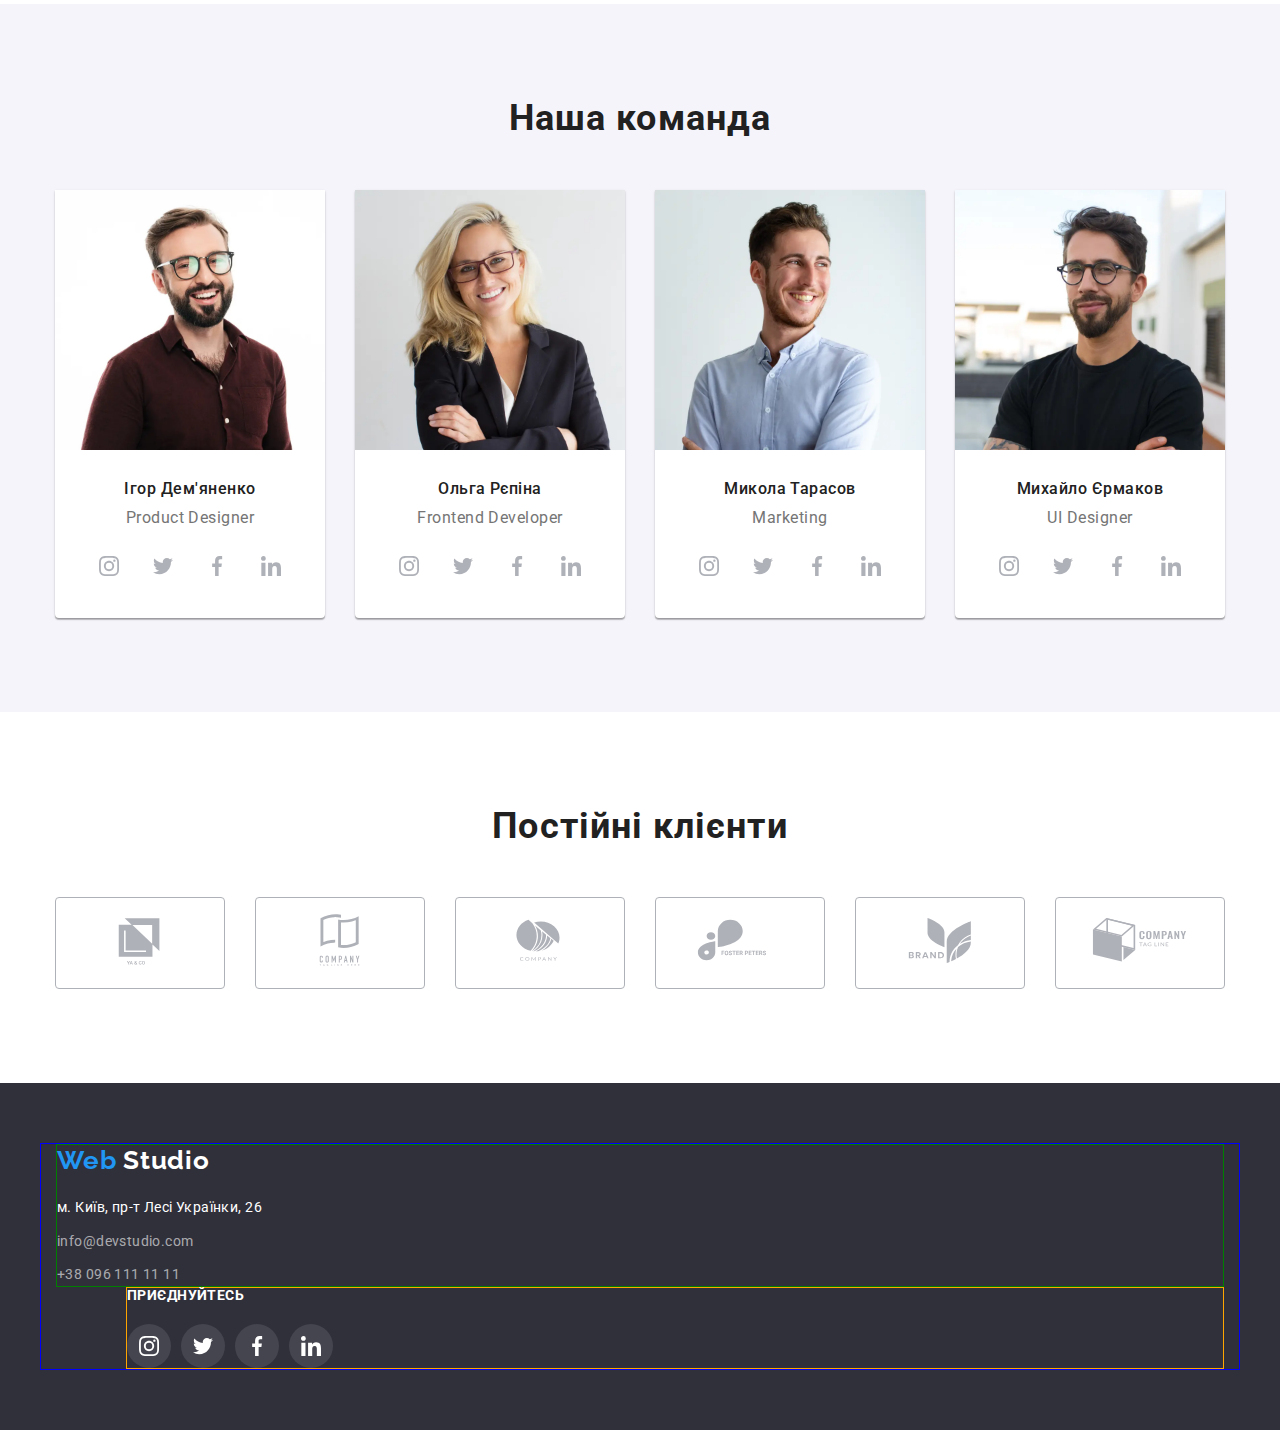
==== commit d6956b34: "finished-indes-and-portfolio" ====
--- a/index.html
+++ b/index.html
@@ -198,28 +198,28 @@
                                     <li class="social-item">
                                         <a href="https://www.instagram.com/" class="social-link"> 
                                             <svg class="social-icon" width="20" height="20">
-                                                <use href="/images/svg/icons.svg#icon-instagram-2"></use>
+                                                <use href="/images/svg/icons.svg#icon-instagram"></use>
                                             </svg>
                                         </a>
                                     </li>
                                     <li class="social-item">
                                         <a href="https://twitter.com/" class="social-link">
                                             <svg class="social-icon" width="20" height="20">
-                                                <use href="./images/svg/icons.svg#icon-twitter-2"></use>
+                                                <use href="./images/svg/icons.svg#icon-twitter"></use>
                                             </svg>
                                         </a>
                                     </li>
                                     <li class="social-item">
                                         <a href="https://www.facebook.com/" class="social-link">
                                             <svg class="social-icon" width="20" height="20">
-                                                <use href="./images/svg/icons.svg#icon-facebook-2"></use>
+                                                <use href="./images/svg/icons.svg#icon-facebook"></use>
                                             </svg>
                                         </a>
                                     </li>
                                     <li class="social-item">
                                         <a href="https://www.linkedin.com/" class="social-link">
                                             <svg class="social-icon" width="20" height="20">
-                                                <use href="./images/svg/icons.svg#icon-linkedin-2"></use>
+                                                <use href="./images/svg/icons.svg#icon-linkedin"></use>
                                             </svg>
                                         </a>
                                     </li>
@@ -240,28 +240,28 @@
                                     <li class="social-item">
                                         <a href="https://www.instagram.com/" class="social-link">
                                             <svg class="social-icon" width="20" height="20">
-                                                <use href="/images/svg/icons.svg#icon-instagram-2"></use>
+                                                <use href="/images/svg/icons.svg#icon-instagram"></use>
                                             </svg>
                                         </a>
                                     </li>
                                     <li class="social-item">
                                         <a href="https://twitter.com/" class="social-link">
                                             <svg class="social-icon" width="20" height="20">
-                                                <use href="./images/svg/icons.svg#icon-twitter-2"></use>
+                                                <use href="./images/svg/icons.svg#icon-twitter"></use>
                                             </svg>
                                         </a>
                                     </li>
                                     <li class="social-item">
                                         <a href="https://www.facebook.com/" class="social-link">
                                             <svg class="social-icon" width="20" height="20">
-                                                <use href="./images/svg/icons.svg#icon-facebook-2"></use>
+                                                <use href="./images/svg/icons.svg#icon-facebook"></use>
                                             </svg>
                                         </a>
                                     </li>
                                     <li class="social-item">
                                         <a href="https://www.linkedin.com/" class="social-link">
                                             <svg class="social-icon" width="20" height="20">
-                                                <use href="./images/svg/icons.svg#icon-linkedin-2"></use>
+                                                <use href="./images/svg/icons.svg#icon-linkedin"></use>
                                             </svg>
                                         </a>
                                     </li>
@@ -282,28 +282,28 @@
                                     <li class="social-item">
                                         <a href="https://www.instagram.com/" class="social-link">
                                             <svg class="social-icon" width="20" height="20">
-                                                <use href="/images/svg/icons.svg#icon-instagram-2"></use>
+                                                <use href="/images/svg/icons.svg#icon-instagram"></use>
                                             </svg>
                                         </a>
                                     </li>
                                     <li class="social-item">
                                         <a href="https://twitter.com/" class="social-link">
                                             <svg class="social-icon" width="20" height="20">
-                                                <use href="./images/svg/icons.svg#icon-twitter-2"></use>
+                                                <use href="./images/svg/icons.svg#icon-twitter"></use>
                                             </svg>
                                         </a>
                                     </li>
                                     <li class="social-item">
                                         <a href="https://www.facebook.com/" class="social-link">
                                             <svg class="social-icon" width="20" height="20">
-                                                <use href="./images/svg/icons.svg#icon-facebook-2"></use>
+                                                <use href="./images/svg/icons.svg#icon-facebook"></use>
                                             </svg>
                                         </a>
                                     </li>
                                     <li class="social-item">
                                         <a href="https://www.linkedin.com/" class="social-link">
                                             <svg class="social-icon" width="20" height="20">
-                                                <use href="./images/svg/icons.svg#icon-linkedin-2"></use>
+                                                <use href="./images/svg/icons.svg#icon-linkedin"></use>
                                             </svg>
                                         </a>
                                     </li>
@@ -324,28 +324,28 @@
                                     <li class="social-item">
                                         <a href="https://www.instagram.com/" class="social-link">
                                             <svg class="social-icon" width="20" height="20">
-                                                <use href="/images/svg/icons.svg#icon-instagram-2"></use>
+                                                <use href="/images/svg/icons.svg#icon-instagram"></use>
                                             </svg>
                                         </a>
                                     </li>
                                     <li class="social-item">
                                         <a href="https://twitter.com/" class="social-link">
                                             <svg class="social-icon" width="20" height="20">
-                                                <use href="./images/svg/icons.svg#icon-twitter-2"></use>
+                                                <use href="./images/svg/icons.svg#icon-twitter"></use>
                                             </svg>
                                         </a>
                                     </li>
                                     <li class="social-item">
                                         <a href="https://www.facebook.com/" class="social-link">
                                             <svg class="social-icon" width="20" height="20">
-                                                <use href="./images/svg/icons.svg#icon-facebook-2"></use>
+                                                <use href="./images/svg/icons.svg#icon-facebook"></use>
                                             </svg>
                                         </a>
                                     </li>
                                     <li class="social-item">
                                         <a href="https://www.linkedin.com/" class="social-link">
                                             <svg class="social-icon" width="20" height="20">
-                                                <use href="./images/svg/icons.svg#icon-linkedin-2"></use>
+                                                <use href="./images/svg/icons.svg#icon-linkedin"></use>
                                             </svg>
                                         </a>
                                     </li>
@@ -410,66 +410,68 @@
         
     </main>
     <footer class="footer section">
-        <div class="footer-card container">
-            <a class="footer-logo link" href="./index.html">
-                <span class="footer-logo-web">
-                    Web
-                </span>
-                <span class="footer-logo-studio">
-                    Studio
-                </span>
-            </a>
-
-            <address class="footer-address">
-                <p class="address-street">
-                    м. Київ, пр-т Лесі Українки, 26
-                </p>
-                    <ul class="footer-list list">
-                        <li class="footer-item">
-                            <a class="footer-link link" href="mailto:info@devstudio.com">
-                                info@devstudio.com
-                            </a>
-                        </li>
-                        <li class="footer-item">
-                            <a class="footer-link link" href="tel:+380961111111">       
-                                +38 096 111 11 11
+        <div class="footer-flex container">
+            <div class="footer-contacts">
+                <a class="footer-logo link" href="./index.html">
+                    <span class="footer-logo-web">
+                        Web
+                    </span>
+                    <span class="footer-logo-studio">
+                        Studio
+                    </span>
+                </a>
+
+                <address class="footer-address">
+                    <p class="address-street">
+                        м. Київ, пр-т Лесі Українки, 26
+                    </p>
+                        <ul class="footer-list list">
+                            <li class="footer-item">
+                                <a class="footer-link link" href="mailto:info@devstudio.com">
+                                    info@devstudio.com
+                                </a>
+                            </li>
+                            <li class="footer-item">
+                                <a class="footer-link link" href="tel:+380961111111">       
+                                    +38 096 111 11 11
+                                </a>
+                            </li>
+                        </ul>
+                </address>
+            </div>
+            <div class="footer-social">
+                <h2 class="footer-social-title">Приєднуйтесь</h2>
+                    <ul class="footer-social-list list">
+                        <li class="footer-social-item">
+                            <a href="https://www.instagram.com/" class="footer-social-link">
+                                <svg class="footer-social-icon">
+                                    <use href="./images/svg/icons.svg#icon-instagram"></use>
+                                </svg>
+                            </a>
+                        </li>
+                        <li class="footer-social-item">
+                            <a href="https://twitter.com/" class="footer-social-link">
+                                <svg class="footer-social-icon">
+                                    <use href="./images/svg/icons.svg#icon-twitter"></use>
+                                </svg>
+                            </a>
+                        </li>
+                        <li class="footer-social-item">
+                            <a href="https://www.facebook.com/" class="footer-social-link">
+                                <svg class="footer-social-icon">
+                                    <use href="./images/svg/icons.svg#icon-facebook"></use>
+                                </svg>
+                            </a>
+                        </li>
+                        <li class="footer-social-item">
+                            <a href="https://www.linkedin.com/" class="footer-social-link">
+                                <svg class="footer-social-icon">
+                                    <use href="./images/svg/icons.svg#icon-linkedin"></use>
+                                </svg>
                             </a>
                         </li>
                     </ul>
-            </address>
-        </div>
-        <div class="footer-social">
-            <h2 class="social-title">Приєднуйтесь</h2>
-                <ul class="social-list list">
-                    <li class="social-item">
-                        <a href="https://www.instagram.com/" class="social-link">
-                            <svg class="social-icon">
-                                <use href="./images/svg/icons.svg#icon-instagram-2"></use>
-                            </svg>
-                        </a>
-                    </li>
-                    <li class="social-item">
-                        <a href="https://twitter.com/" class="social-link">
-                            <svg class="social-icon">
-                                <use href="./images/svg/icons.svg#icon-twitter-2"></use>
-                            </svg>
-                        </a>
-                    </li>
-                    <li class="social-item">
-                        <a href="https://www.facebook.com/" class="social-link">
-                            <svg class="social-icon">
-                                <use href="./images/svg/icons.svg#icon-facebook-2"></use>
-                            </svg>
-                        </a>
-                    </li>
-                    <li class="social-item">
-                        <a href="https://www.linkedin.com/" class="social-link">
-                            <svg class="social-icon">
-                                <use href="./images/svg/icons.svg#icon-linkedin-2"></use>
-                            </svg>
-                        </a>
-                    </li>
-                </ul>
+            </div>
         </div>
     </footer>
 </body>
--- a/css/styles.css
+++ b/css/styles.css
@@ -16,6 +16,8 @@
     --color-white-text: #FFFFFF;
     --color-white-background: #EEEEEE;
     --color-white-background2: #F5F5F5;
+
+    --color-grey-social-icon: #AFB1B8;
 
 
 }
@@ -367,6 +369,7 @@
     line-height: 1.18;
     letter-spacing: 0.03em;
     color: var(--color-grey-p);
+    margin-bottom: 16px;
 }
 
 /*hw 04*/
@@ -375,17 +378,40 @@
     display: flex;
     gap: 10px;
     justify-content: center;
+    align-items: center;
+
+
+}
+
+.social-item {}
+
+.social-link {
+    display: flex;
+    justify-content: center;
+    align-items: center;
+    width: 44px;
+    height: 44px;
+    border-radius: 50%;
+    fill: var(--color-grey-social-icon);
+    background-color: var(--color-white-text);
+
+
 }
 
 .social-icon {
-    height: 44px;
-    width: 44px;
-}
-
-.social-icon:hover,
-.social-icon:focus {
-    background-color: var(--color-blue-letters)
-}
+    height: 20px;
+    width: 20px;
+
+}
+
+.social-link:hover,
+.social-link:focus {
+    background-color: var(--color-blue-letters);
+    fill: var(--color-white-text);
+}
+
+.social-link:hover,
+.social-link:focus {}
 
 /*hw 04*/
 
@@ -399,18 +425,31 @@
     gap: 30px;
 }
 
-.clients-link {
+.clients-item {
+    display: flex;
+    justify-content: center;
+    align-items: center;
     border: 1px solid var(--color-grey-border-clients);
     border-radius: 4px;
-
-}
-
-.clients-item {}
-
-.clients-link:hover,
-clients-link:focus {
+    height: 92px;
+    width: 170px;
+}
+
+.clients-link {}
+
+.clients-icon {
+    fill: var(--color-grey-social-icon);
+}
+
+.clients-item:hover,
+.clients-item:focus {
     border-color: var(--color-blue-letters);
     color: var(--color-blue-letters);
+}
+
+.clients-icon:hover,
+.clients-icon:focus {
+    fill: var(--color-blue-letters);
 }
 
 /*++++++++++our-team++++++++++*/
@@ -420,9 +459,25 @@
 .footer {
     background-color: var(--color-blue-section);
     padding: 60px 0;
-}
-
-.footer-card {}
+    display: flex;
+
+}
+
+/*hw-04*/
+.footer-flex {
+    dislpay: flex;
+    /*not working*/
+    align-items: center;
+    /*not working*/
+    border: 1px solid blue;
+}
+
+
+/*hw-04*/
+
+.footer-contacts {
+    border: 1px solid green;
+}
 
 .footer-address {
     font-style: normal;
@@ -474,15 +529,56 @@
 }
 
 /*footer-social*/
-.social-title {
+.footer-social {
+    margin-left: 70px;
+    border: 1px solid orange;
+}
+
+.footer-social-title {
     font-weight: 700;
     font-size: 14px;
     line-height: 1.14;
     letter-spacing: 0.03em;
     text-transform: uppercase;
 
-    color: var(--color-white-text)
-}
+    color: var(--color-white-text);
+    margin-bottom: 20px;
+}
+
+.footer-social-list {
+    display: flex;
+    gap: 10px;
+    justify-content: left;
+    align-items: left;
+}
+
+.footer-social-item {}
+
+.footer-social-link {
+    display: flex;
+    justify-content: center;
+    align-items: center;
+    width: 44px;
+    height: 44px;
+    border-radius: 50%;
+    fill: var(--color-white-text);
+    background-color: rgba(255, 255, 255, 0.1);
+
+
+}
+
+.footer-social-icon {
+    height: 20px;
+    width: 20px;
+
+}
+
+.footer-social-link:hover,
+.footer-social-link:focus {
+    background-color: var(--color-blue-letters);
+
+}
+
 
 /*footer-sociao*/
 
@@ -493,8 +589,15 @@
 /*++++++++++portfolio-cards++++++++++*/
 
 
+.portfolio-item:hover,
+.portfolio-item:focus {
+    box-shadow:
+        0px 1px 1px rgba(0, 0, 0, 0.12),
+        0px 4px 4px rgba(0, 0, 0, 0.06),
+        1px 4px 6px rgba(0, 0, 0, 0.16);
+}
+
 .portfolio-wrapper {
-
     padding: 20px 24px;
     border: 1px solid #EEEEEE;
     border-top: none;
@@ -540,6 +643,10 @@
     background-color: var(--color-blue-letters);
     color: var(--color-white-text);
     cursor: pointer;
+    box-shadow:
+        0px 3px 1px rgba(0, 0, 0, 0.1),
+        0px 1px 2px rgba(0, 0, 0, 0.08),
+        0px 2px 2px rgba(0, 0, 0, 0.12);
 }
 
 /*++++++++++button++++++++++*/
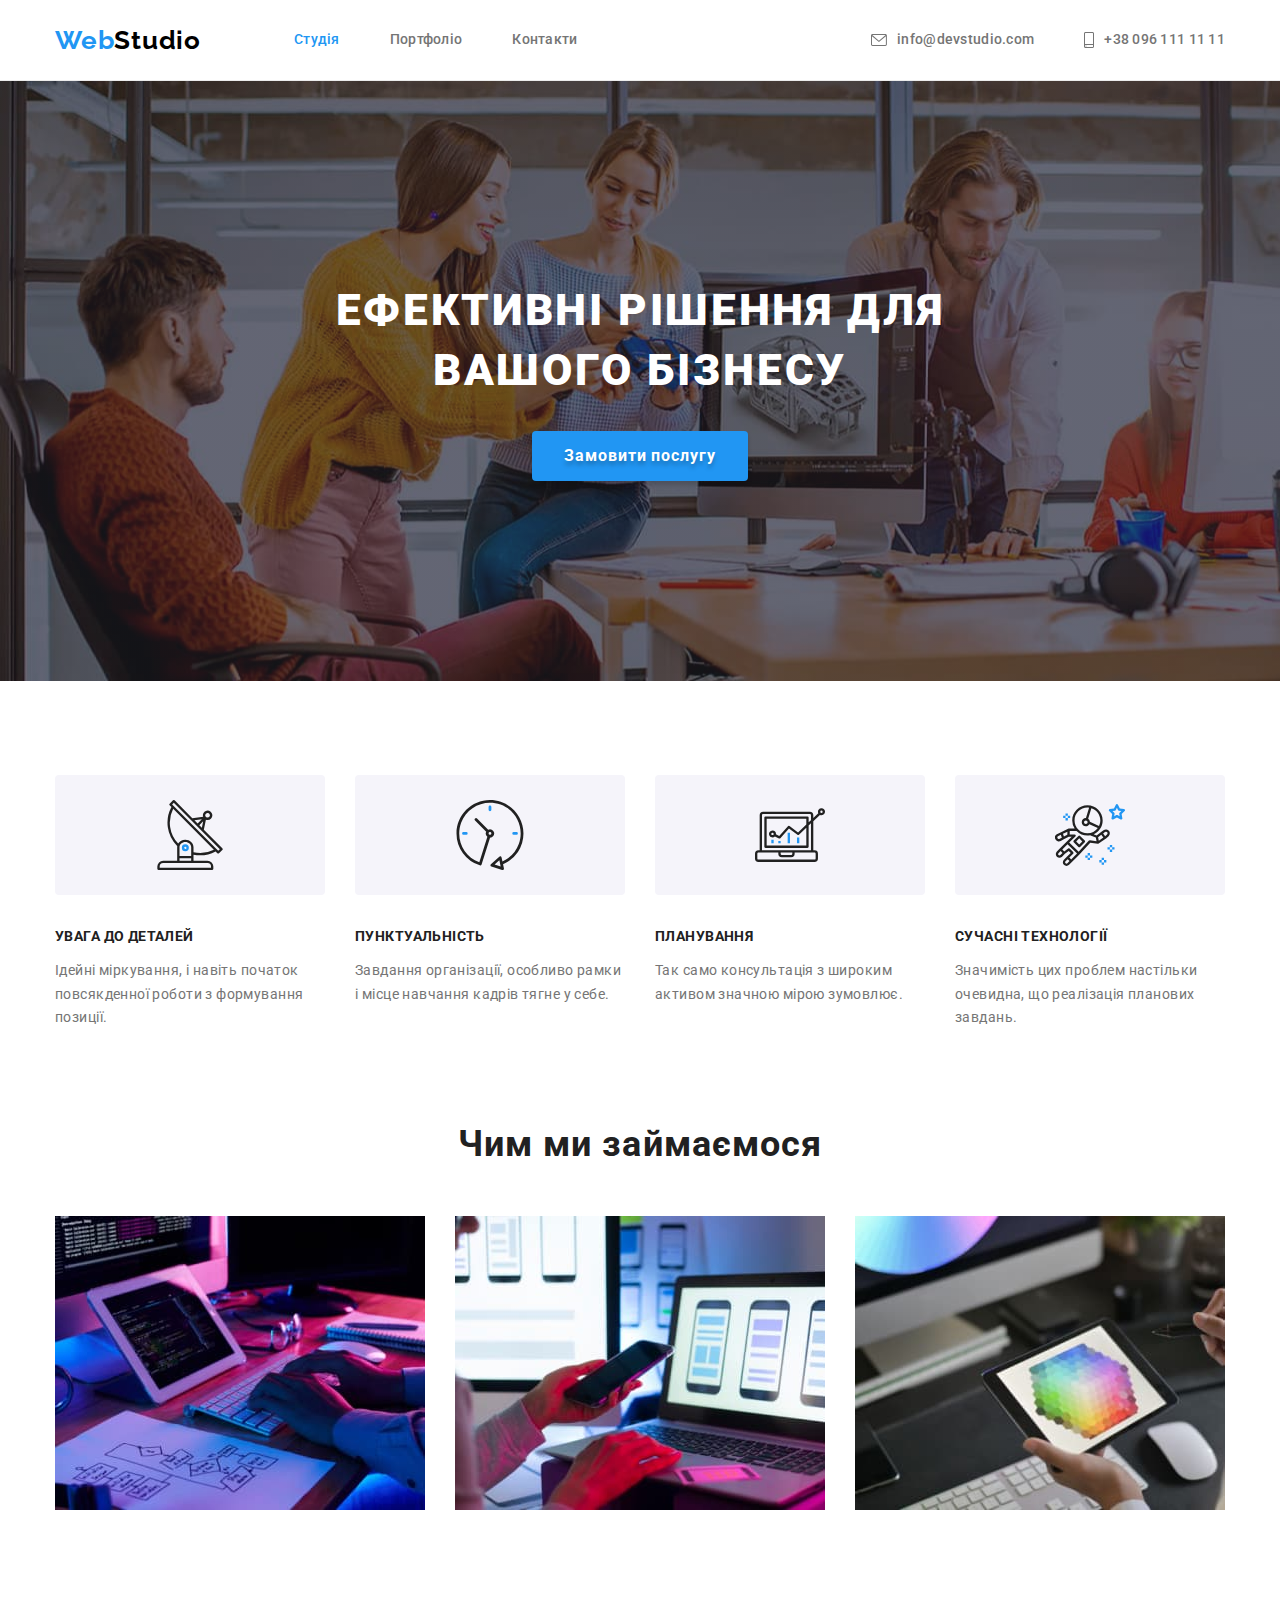
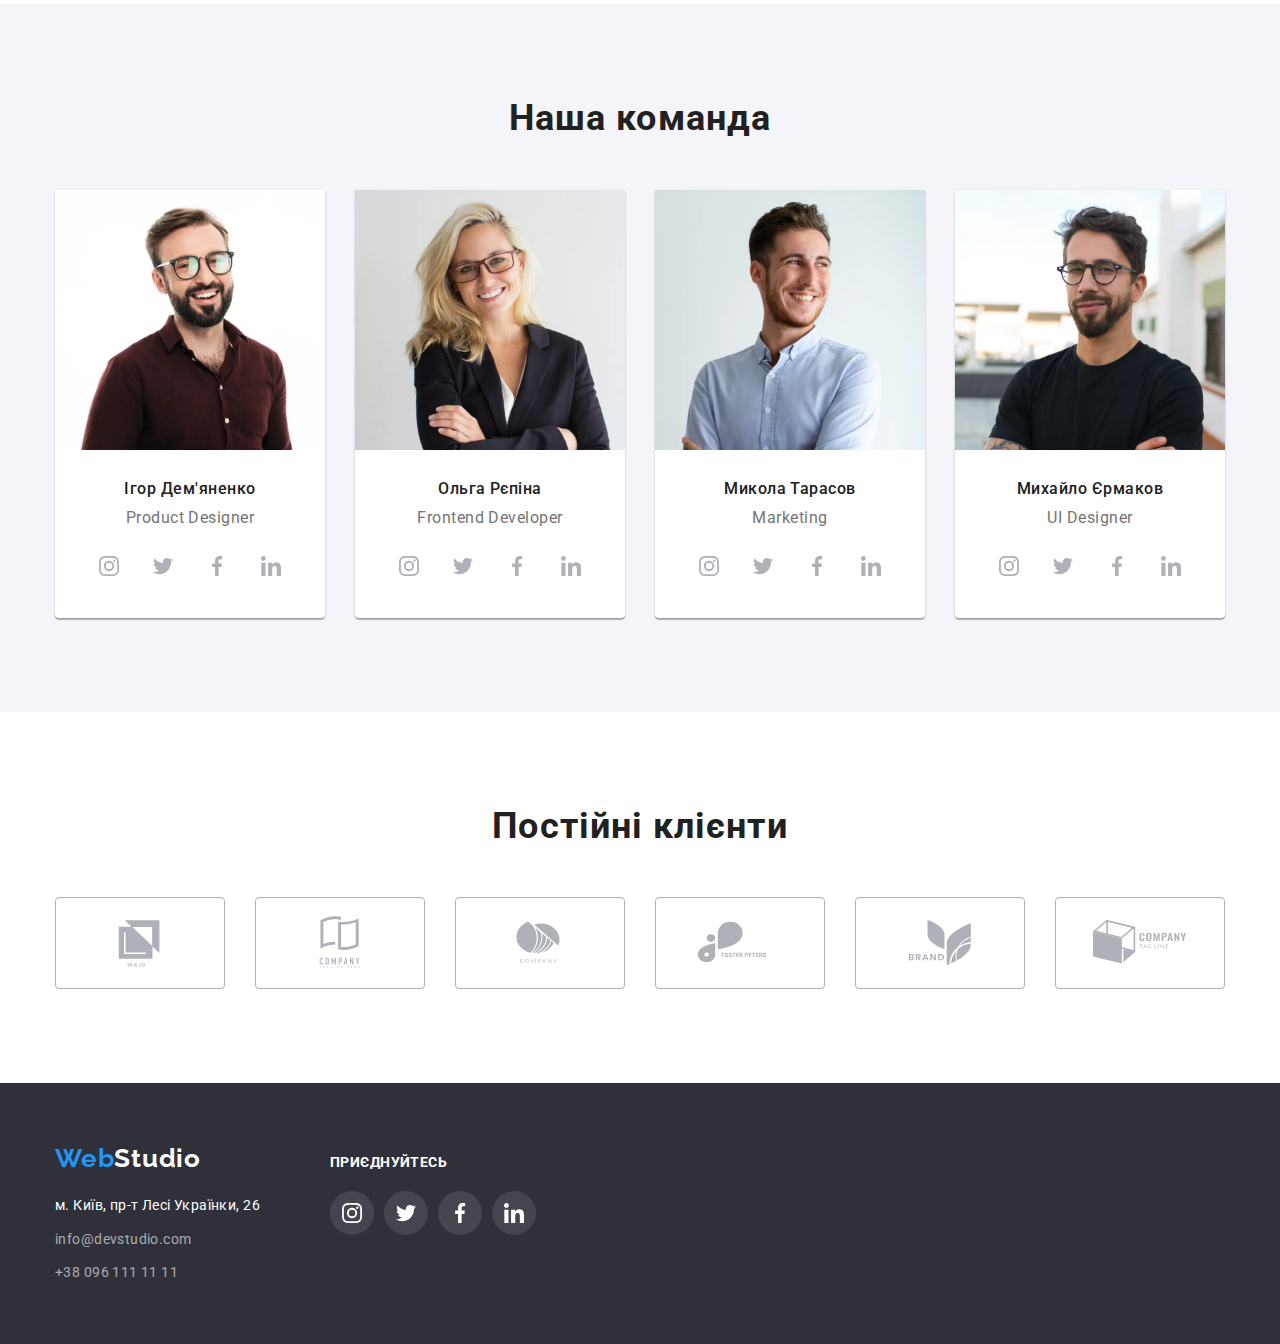
==== commit a39f578f: "2022-11-06-correction-v1" ====
--- a/index.html
+++ b/index.html
@@ -26,12 +26,7 @@
         <div class="header-flex container">
 
             <a class="header-logo link" href="./index.html">
-                <span class="header-logo-web">
-                    Web
-                </span>
-                <span class="header-logo-studio">
-                    Studio
-                </span>
+                <span class="header-logo-web">Web</span><span class="header-logo-studio">Studio</span>
             </a>
 
             <nav class="header-nav">
@@ -57,16 +52,16 @@
             <ul class="address-list list">
                 <li>
                     <a class="address-link link" href="mailto:info@devstudio.com">
-                        <svg class="envelope-item" width="16" height="12" viewBox="0 0 43 32">
-                            <use href="./images/svg/icons.svg#icon-envelope"></use>
+                        <svg class="envelope-icon" width="16" height="12">
+                            <use href="./images/icons.svg#icon-envelope"></use>
                         </svg>
                         info@devstudio.com
                     </a>
                 </li>
                 <li>
                     <a class="address-link link" href="tel:+380961111111">
-                        <svg class="smartphone-item" width="16" height="12" viewBox="0 0 20 32">
-                            <use href="./images/svg/icons.svg#icon-smartphone-1">
+                        <svg class="smartphone-icon" width="10" height="16">
+                            <use href="./images/icons.svg#icon-smartphone">
                             </use>
                         </svg>
                         +38 096 111 11 11
@@ -94,8 +89,8 @@
                 <ul class="features-list list">
                     <li class="features-item">
                         <div class="features-container">
-                            <svg class="features-icon" width="70" height="70" viewBox="0 0 32 32">
-                                <use href="./images/svg/icons.svg#icon-antenna">
+                            <svg class="features-icon" width="70" height="70">
+                                <use href="./images/icons.svg#icon-antenna">
                                 </use>
                             </svg>
                         </div>
@@ -108,8 +103,8 @@
                     </li>
                     <li class="features-item">
                         <div class="features-container">
-                            <svg class="features-icon" width="70" height="70" viewBox="0 0 32 32">
-                                <use href="./images/svg/icons.svg#icon-clock">
+                            <svg class="features-icon" width="70" height="70">
+                                <use href="./images/icons.svg#icon-clock">
                                 </use>
                             </svg>
                         </div>
@@ -122,8 +117,8 @@
                     </li>
                     <li class="features-item">
                         <div class="features-container">
-                            <svg class="features-icon" width="70" height="70" viewBox="0 0 32 32">
-                                <use href="./images/svg/icons.svg#icon-diagram">
+                            <svg class="features-icon" width="70" height="70">
+                                <use href="./images/icons.svg#icon-diagram">
                                 </use>
                             </svg>
                         </div>
@@ -136,8 +131,8 @@
                     </li>
                     <li class="features-item">
                         <div class="features-container">
-                            <svg class="features-icon" width="70" height="70" viewBox="0 0 32 32">
-                                <use href="./images/svg/icons.svg#icon-astronaut">
+                            <svg class="features-icon" width="70" height="70">
+                                <use href="./images/icons.svg#icon-astronaut">
                                 </use>
                             </svg>
                         </div>
@@ -198,28 +193,28 @@
                                     <li class="social-item">
                                         <a href="https://www.instagram.com/" class="social-link"> 
                                             <svg class="social-icon" width="20" height="20">
-                                                <use href="/images/svg/icons.svg#icon-instagram"></use>
+                                                <use href="./images/icons.svg#icon-instagram"></use>
                                             </svg>
                                         </a>
                                     </li>
                                     <li class="social-item">
                                         <a href="https://twitter.com/" class="social-link">
                                             <svg class="social-icon" width="20" height="20">
-                                                <use href="./images/svg/icons.svg#icon-twitter"></use>
+                                                <use href="./images/icons.svg#icon-twitter"></use>
                                             </svg>
                                         </a>
                                     </li>
                                     <li class="social-item">
                                         <a href="https://www.facebook.com/" class="social-link">
                                             <svg class="social-icon" width="20" height="20">
-                                                <use href="./images/svg/icons.svg#icon-facebook"></use>
+                                                <use href="./images/icons.svg#icon-facebook"></use>
                                             </svg>
                                         </a>
                                     </li>
                                     <li class="social-item">
                                         <a href="https://www.linkedin.com/" class="social-link">
                                             <svg class="social-icon" width="20" height="20">
-                                                <use href="./images/svg/icons.svg#icon-linkedin"></use>
+                                                <use href="./images/icons.svg#icon-linkedin"></use>
                                             </svg>
                                         </a>
                                     </li>
@@ -240,28 +235,28 @@
                                     <li class="social-item">
                                         <a href="https://www.instagram.com/" class="social-link">
                                             <svg class="social-icon" width="20" height="20">
-                                                <use href="/images/svg/icons.svg#icon-instagram"></use>
+                                                <use href="./images/icons.svg#icon-instagram"></use>
                                             </svg>
                                         </a>
                                     </li>
                                     <li class="social-item">
                                         <a href="https://twitter.com/" class="social-link">
                                             <svg class="social-icon" width="20" height="20">
-                                                <use href="./images/svg/icons.svg#icon-twitter"></use>
+                                                <use href="./images/icons.svg#icon-twitter"></use>
                                             </svg>
                                         </a>
                                     </li>
                                     <li class="social-item">
                                         <a href="https://www.facebook.com/" class="social-link">
                                             <svg class="social-icon" width="20" height="20">
-                                                <use href="./images/svg/icons.svg#icon-facebook"></use>
+                                                <use href="./images/icons.svg#icon-facebook"></use>
                                             </svg>
                                         </a>
                                     </li>
                                     <li class="social-item">
                                         <a href="https://www.linkedin.com/" class="social-link">
                                             <svg class="social-icon" width="20" height="20">
-                                                <use href="./images/svg/icons.svg#icon-linkedin"></use>
+                                                <use href="./images/icons.svg#icon-linkedin"></use>
                                             </svg>
                                         </a>
                                     </li>
@@ -282,28 +277,28 @@
                                     <li class="social-item">
                                         <a href="https://www.instagram.com/" class="social-link">
                                             <svg class="social-icon" width="20" height="20">
-                                                <use href="/images/svg/icons.svg#icon-instagram"></use>
+                                                <use href="./images/icons.svg#icon-instagram"></use>
                                             </svg>
                                         </a>
                                     </li>
                                     <li class="social-item">
                                         <a href="https://twitter.com/" class="social-link">
                                             <svg class="social-icon" width="20" height="20">
-                                                <use href="./images/svg/icons.svg#icon-twitter"></use>
+                                                <use href="./images/icons.svg#icon-twitter"></use>
                                             </svg>
                                         </a>
                                     </li>
                                     <li class="social-item">
                                         <a href="https://www.facebook.com/" class="social-link">
                                             <svg class="social-icon" width="20" height="20">
-                                                <use href="./images/svg/icons.svg#icon-facebook"></use>
+                                                <use href="./images/icons.svg#icon-facebook"></use>
                                             </svg>
                                         </a>
                                     </li>
                                     <li class="social-item">
                                         <a href="https://www.linkedin.com/" class="social-link">
                                             <svg class="social-icon" width="20" height="20">
-                                                <use href="./images/svg/icons.svg#icon-linkedin"></use>
+                                                <use href="./images/icons.svg#icon-linkedin"></use>
                                             </svg>
                                         </a>
                                     </li>
@@ -324,28 +319,28 @@
                                     <li class="social-item">
                                         <a href="https://www.instagram.com/" class="social-link">
                                             <svg class="social-icon" width="20" height="20">
-                                                <use href="/images/svg/icons.svg#icon-instagram"></use>
+                                                <use href="./images/icons.svg#icon-instagram"></use>
                                             </svg>
                                         </a>
                                     </li>
                                     <li class="social-item">
                                         <a href="https://twitter.com/" class="social-link">
                                             <svg class="social-icon" width="20" height="20">
-                                                <use href="./images/svg/icons.svg#icon-twitter"></use>
+                                                <use href="./images/icons.svg#icon-twitter"></use>
                                             </svg>
                                         </a>
                                     </li>
                                     <li class="social-item">
                                         <a href="https://www.facebook.com/" class="social-link">
                                             <svg class="social-icon" width="20" height="20">
-                                                <use href="./images/svg/icons.svg#icon-facebook"></use>
+                                                <use href="./images/icons.svg#icon-facebook"></use>
                                             </svg>
                                         </a>
                                     </li>
                                     <li class="social-item">
                                         <a href="https://www.linkedin.com/" class="social-link">
                                             <svg class="social-icon" width="20" height="20">
-                                                <use href="./images/svg/icons.svg#icon-linkedin"></use>
+                                                <use href="./images/icons.svg#icon-linkedin"></use>
                                             </svg>
                                         </a>
                                     </li>
@@ -365,42 +360,42 @@
                         <li class="clients-item">
                             <a href="" class="clients-link">
                                 <svg class="clients-icon" width="106" height="60">
-                                    <use href="./images/svg/icons.svg#icon-client-1"></use>
-                                </svg>
-                            </a>
-                        </li>
-                        <li class="clients-item">
-                            <a href="" class="clients-link">
-                                <svg class="clients-icon" width="106" height="60">
-                                    <use href="./images/svg/icons.svg#icon-client-2"></use>
-                                </svg>
-                            </a>
-                        </li>
-                        <li class="clients-item">
-                            <a href="" class="clients-link">
-                                <svg class="clients-icon" width="106" height="60">
-                                    <use href="./images/svg/icons.svg#icon-client-3"></use>
-                                </svg>
-                            </a>
-                        </li>
-                        <li class="clients-item">
-                            <a href="" class="clients-link">
-                                <svg class="clients-icon" width="106" height="60">
-                                    <use href="./images/svg/icons.svg#icon-client-4"></use>
-                                </svg>
-                            </a>
-                        </li>
-                        <li class="clients-item">
-                            <a href="" class="clients-link">
-                                <svg class="clients-icon" width="106" height="60">
-                                    <use href="./images/svg/icons.svg#icon-client-5"></use>
-                                </svg>
-                            </a>
-                        </li>
-                        <li class="clients-item">
-                            <a href="" class="clients-link">
-                                <svg class="clients-icon" width="106" height="60">
-                                    <use href="./images/svg/icons.svg#icon-client-6"></use>
+                                    <use href="./images/icons.svg#icon-client-1"></use>
+                                </svg>
+                            </a>
+                        </li>
+                        <li class="clients-item">
+                            <a href="" class="clients-link">
+                                <svg class="clients-icon" width="106" height="60">
+                                    <use href="./images/icons.svg#icon-client-2"></use>
+                                </svg>
+                            </a>
+                        </li>
+                        <li class="clients-item">
+                            <a href="" class="clients-link">
+                                <svg class="clients-icon" width="106" height="60">
+                                    <use href="./images/icons.svg#icon-client-3"></use>
+                                </svg>
+                            </a>
+                        </li>
+                        <li class="clients-item">
+                            <a href="" class="clients-link">
+                                <svg class="clients-icon" width="106" height="60">
+                                    <use href="./images/icons.svg#icon-client-4"></use>
+                                </svg>
+                            </a>
+                        </li>
+                        <li class="clients-item">
+                            <a href="" class="clients-link">
+                                <svg class="clients-icon" width="106" height="60">
+                                    <use href="./images/icons.svg#icon-client-5"></use>
+                                </svg>
+                            </a>
+                        </li>
+                        <li class="clients-item">
+                            <a href="" class="clients-link">
+                                <svg class="clients-icon" width="106" height="60">
+                                    <use href="./images/icons.svg#icon-client-6"></use>
                                 </svg>
                             </a>
                         </li>
@@ -412,13 +407,9 @@
     <footer class="footer section">
         <div class="footer-flex container">
             <div class="footer-contacts">
+                
                 <a class="footer-logo link" href="./index.html">
-                    <span class="footer-logo-web">
-                        Web
-                    </span>
-                    <span class="footer-logo-studio">
-                        Studio
-                    </span>
+                    <span class="footer-logo-web">Web</span><span class="footer-logo-studio">Studio</span>
                 </a>
 
                 <address class="footer-address">
@@ -444,29 +435,29 @@
                     <ul class="footer-social-list list">
                         <li class="footer-social-item">
                             <a href="https://www.instagram.com/" class="footer-social-link">
-                                <svg class="footer-social-icon">
-                                    <use href="./images/svg/icons.svg#icon-instagram"></use>
+                                <svg class="footer-social-icon" width="20" height="20">
+                                    <use href="./images/icons.svg#icon-instagram"></use>
                                 </svg>
                             </a>
                         </li>
                         <li class="footer-social-item">
                             <a href="https://twitter.com/" class="footer-social-link">
-                                <svg class="footer-social-icon">
-                                    <use href="./images/svg/icons.svg#icon-twitter"></use>
+                                <svg class="footer-social-icon" width="20" height="20">
+                                    <use href="./images/icons.svg#icon-twitter"></use>
                                 </svg>
                             </a>
                         </li>
                         <li class="footer-social-item">
                             <a href="https://www.facebook.com/" class="footer-social-link">
-                                <svg class="footer-social-icon">
-                                    <use href="./images/svg/icons.svg#icon-facebook"></use>
+                                <svg class="footer-social-icon" width="20" height="20">
+                                    <use href="./images/icons.svg#icon-facebook"></use>
                                 </svg>
                             </a>
                         </li>
                         <li class="footer-social-item">
                             <a href="https://www.linkedin.com/" class="footer-social-link">
-                                <svg class="footer-social-icon">
-                                    <use href="./images/svg/icons.svg#icon-linkedin"></use>
+                                <svg class="footer-social-icon" width="20" height="20">
+                                    <use href="./images/icons.svg#icon-linkedin"></use>
                                 </svg>
                             </a>
                         </li>
--- a/css/styles.css
+++ b/css/styles.css
@@ -1,6 +1,6 @@
 :root {
 
-    --color-blue-letters: #2196F3;
+    --color-light-blue: #2196F3;
 
     --color-blue-section: #2F303A;
 
@@ -88,13 +88,14 @@
 $$$$$$$$$$$$$$$$
 */
 
-.envelope-item {
+.envelope-icon {
     margin-right: 10px;
 }
 
-.smartphone-item {
+.smartphone-icon {
     margin-right: 10px;
 }
+
 
 
 /*
@@ -118,7 +119,7 @@
 }
 
 .header-logo-web {
-    color: var(--color-blue-letters);
+    color: var(--color-light-blue);
 }
 
 .header-logo-studio {
@@ -127,7 +128,6 @@
 
 /*----------logo-design-----------*/
 
-/*----------header-flex-----------*/
 .header-flex {
     display: flex;
     align-items: center;
@@ -149,75 +149,57 @@
     gap: 50px;
 }
 
-/*----------header-flex-----------*/
-
-/*----------header-style-----------*/
+.nav-list .current {
+    color: var(--color-light-blue);
+}
+
 .nav-link,
 .address-link {
-    display: block;
+    display: flex;
+    align-items: center;
+
     padding: 32px 0;
     font-weight: 500;
     font-size: 14px;
     line-height: 1.14;
     letter-spacing: 0.02em;
 
-    color: var(--color-black-h);
-}
-
-.address-link {
     color: var(--color-grey-p);
 }
 
-/*----------header-style-----------*/
-
-/* --- first version long---*/
-/*.nav-link:hover,
-.nav-link:focus,
-.address-link:hover, 
-.address-link:focus,
-.footer-link:hover,
-.footer-link:focus*/
-/* --- first version long---*/
-
-/*----------header-interactive-----------*/
-.link:hover,
-.link:focus {
-    color: var(--color-blue-letters);
-}
-
-.nav-list .current {
-    color: var(--color-blue-letters);
-}
-
-/*----------header-interactive-----------*/
+.nav-link:hover,
+.nav-link:focus {
+    color: var(--color-light-blue);
+}
+
+.address-link:hover,
+.address-link:focus {
+    color: var(--color-light-blue);
+}
+
+.envelope-icon,
+.smartphone-icon {
+    fill: currentColor;
+}
 
 /*++++++++++header++++++++++*/
 
+
 /*++++++++++hero++++++++++*/
 
 .hero {
-    /* hw-04*/
     background-image: linear-gradient(to left, rgba(47, 48, 58, 0.4), rgba(47, 48, 58, 0.4)), url(../images/index-hero/hero-bg.jpg);
     max-width: 1600px;
     background-color: #C4C4C4;
     background-repeat: no-repeat;
 
-    /*hw-04*/
-
-    /*hw-03*/
     padding: 200px 0;
     margin-left: auto;
     margin-right: auto;
-    /*background-color: var(--color-blue-section);*/
-    /*hw-04*/
 
     text-align: center;
     /*to center a button. Button is inline-block, and can be aligned by  */
-    /*hw-03*/
-}
-
-
-
+}
 
 .hero-title {
     width: 696px;
@@ -246,46 +228,52 @@
     font-family: inherit;
     font-weight: 700;
     font-size: 16px;
-    line-height: 1.87;
+    line-height: 1.88;
     letter-spacing: 0.06em;
-
+    text-shadow: 0px 4px 4px rgba(0, 0, 0, 0.25);
 
     cursor: pointer;
 
     color: var(--color-white-text);
-    background-color: var(--color-blue-letters);
+    background-color: var(--color-light-blue);
     box-shadow: 0px 4px 4px rgba(0, 0, 0, 0.15);
-
 }
 
 .hero-button:hover,
 .hero-button:focus {
-    background-color: #2195f3c4;
+    background-color: #188CE8;
     box-shadow: 0px 4px 4px rgba(0, 0, 0, 0.25);
+    border: 1px solid #000000;
     border-radius: 4px;
+    -webkit-text-stroke: 1px #000;
 }
 
 /*++++++++++hero++++++++++*/
 
 /*++++++++++features++++++++++*/
-/*hw 04*/
 .features-list {
     display: flex;
     gap: 30px;
-
 }
 
 .features-container {
     display: flex;
     width: 270px;
     height: 120px;
+
     background-color: var(--color-background-features);
+    border-radius: 4px;
+
     margin-bottom: 30px;
     justify-content: center;
     align-items: center;
 }
 
-/*hw04*/
+.features-container:hover,
+.features-container:focus {
+    box-shadow: 0px 4px 4px rgba(0, 0, 0, 0.25);
+}
+
 
 .features-item {
     width: 270px;
@@ -308,7 +296,6 @@
     line-height: 1.71;
     letter-spacing: 0.03em;
     color: var(--color-grey-p);
-
 }
 
 /*++++++++++features++++++++++*/
@@ -352,7 +339,6 @@
 
 .team-wrapper {
     padding: 30px 0;
-
 }
 
 .our-team-name {
@@ -372,15 +358,11 @@
     margin-bottom: 16px;
 }
 
-/*hw 04*/
-
 .social-list {
     display: flex;
     gap: 10px;
     justify-content: center;
     align-items: center;
-
-
 }
 
 .social-item {}
@@ -392,40 +374,29 @@
     width: 44px;
     height: 44px;
     border-radius: 50%;
-    fill: var(--color-grey-social-icon);
+    color: var(--color-grey-social-icon);
     background-color: var(--color-white-text);
-
-
-}
-
-.social-icon {
-    height: 20px;
-    width: 20px;
-
 }
 
 .social-link:hover,
 .social-link:focus {
-    background-color: var(--color-blue-letters);
-    fill: var(--color-white-text);
-}
-
-.social-link:hover,
-.social-link:focus {}
-
-/*hw 04*/
+    background-color: var(--color-light-blue);
+    color: var(--color-white-text);
+}
+
+.social-icon {
+    fill: currentColor;
+}
 
 /*++++++++++our-team++++++++++*/
 
 /*++++++++++our-team++++++++++*/
-.clients-title {}
-
 .clients-list {
     display: flex;
     gap: 30px;
 }
 
-.clients-item {
+.clients-link {
     display: flex;
     justify-content: center;
     align-items: center;
@@ -433,23 +404,17 @@
     border-radius: 4px;
     height: 92px;
     width: 170px;
-}
-
-.clients-link {}
+    color: var(--color-grey-border-clients);
+}
+
+.clients-link:hover,
+.clients-link:focus {
+    border-color: var(--color-light-blue);
+    color: var(--color-light-blue);
+}
 
 .clients-icon {
-    fill: var(--color-grey-social-icon);
-}
-
-.clients-item:hover,
-.clients-item:focus {
-    border-color: var(--color-blue-letters);
-    color: var(--color-blue-letters);
-}
-
-.clients-icon:hover,
-.clients-icon:focus {
-    fill: var(--color-blue-letters);
+    fill: currentColor;
 }
 
 /*++++++++++our-team++++++++++*/
@@ -459,24 +424,16 @@
 .footer {
     background-color: var(--color-blue-section);
     padding: 60px 0;
-    display: flex;
-
-}
-
-/*hw-04*/
+}
+
 .footer-flex {
-    dislpay: flex;
-    /*not working*/
-    align-items: center;
-    /*not working*/
-    border: 1px solid blue;
-}
-
-
-/*hw-04*/
+    display: flex;
+    align-items: baseline;
+    gap: 70px;
+}
 
 .footer-contacts {
-    border: 1px solid green;
+    width: auto;
 }
 
 .footer-address {
@@ -493,7 +450,7 @@
 }
 
 .footer-logo-web {
-    color: var(--color-blue-letters);
+    color: var(--color-light-blue);
 }
 
 .footer-logo-studio {
@@ -510,11 +467,6 @@
     letter-spacing: 0.03em;
     color: var(--color-white-text);
 }
-
-/*.footer-item:first-child {
-    margin-bottom: 9px;}
-    Gives margin-bottom only to 1st element. 
-    If more "a" are added  - they won't have margin*/
 
 .footer-item:not(:last-child) {
     margin-bottom: 9px;
@@ -525,13 +477,11 @@
     line-height: 24px;
     letter-spacing: 0.03em;
     color: rgba(255, 255, 255, 0.6);
-
 }
 
 /*footer-social*/
 .footer-social {
-    margin-left: 70px;
-    border: 1px solid orange;
+    width: auto;
 }
 
 .footer-social-title {
@@ -561,24 +511,18 @@
     width: 44px;
     height: 44px;
     border-radius: 50%;
-    fill: var(--color-white-text);
+    color: var(--color-white-text);
     background-color: rgba(255, 255, 255, 0.1);
-
-
-}
-
-.footer-social-icon {
-    height: 20px;
-    width: 20px;
-
 }
 
 .footer-social-link:hover,
 .footer-social-link:focus {
-    background-color: var(--color-blue-letters);
-
-}
-
+    background-color: var(--color-light-blue);
+}
+
+.footer-social-icon {
+    fill: currentColor;
+}
 
 /*footer-sociao*/
 
@@ -588,14 +532,6 @@
 
 /*++++++++++portfolio-cards++++++++++*/
 
-
-.portfolio-item:hover,
-.portfolio-item:focus {
-    box-shadow:
-        0px 1px 1px rgba(0, 0, 0, 0.12),
-        0px 4px 4px rgba(0, 0, 0, 0.06),
-        1px 4px 6px rgba(0, 0, 0, 0.16);
-}
 
 .portfolio-wrapper {
     padding: 20px 24px;
@@ -626,7 +562,6 @@
 /*++++++++++portfolio-cards++++++++++*/
 
 /*++++++++++button++++++++++*/
-
 .portfolio-button {
     padding: 6px 22px;
     font-family: inherit;
@@ -638,9 +573,17 @@
     border: none;
 }
 
+.portfolio-item:hover,
+.portfolio-item:focus {
+    box-shadow:
+        0px 1px 1px rgba(0, 0, 0, 0.12),
+        0px 4px 4px rgba(0, 0, 0, 0.06),
+        1px 4px 6px rgba(0, 0, 0, 0.16);
+}
+
 .portfolio-button:hover,
 .portfolio-button:focus {
-    background-color: var(--color-blue-letters);
+    background-color: var(--color-light-blue);
     color: var(--color-white-text);
     cursor: pointer;
     box-shadow:
@@ -649,6 +592,7 @@
         0px 2px 2px rgba(0, 0, 0, 0.12);
 }
 
+
 /*++++++++++button++++++++++*/
 
 /*++++++++++portfolio-flex++++++++++*/
